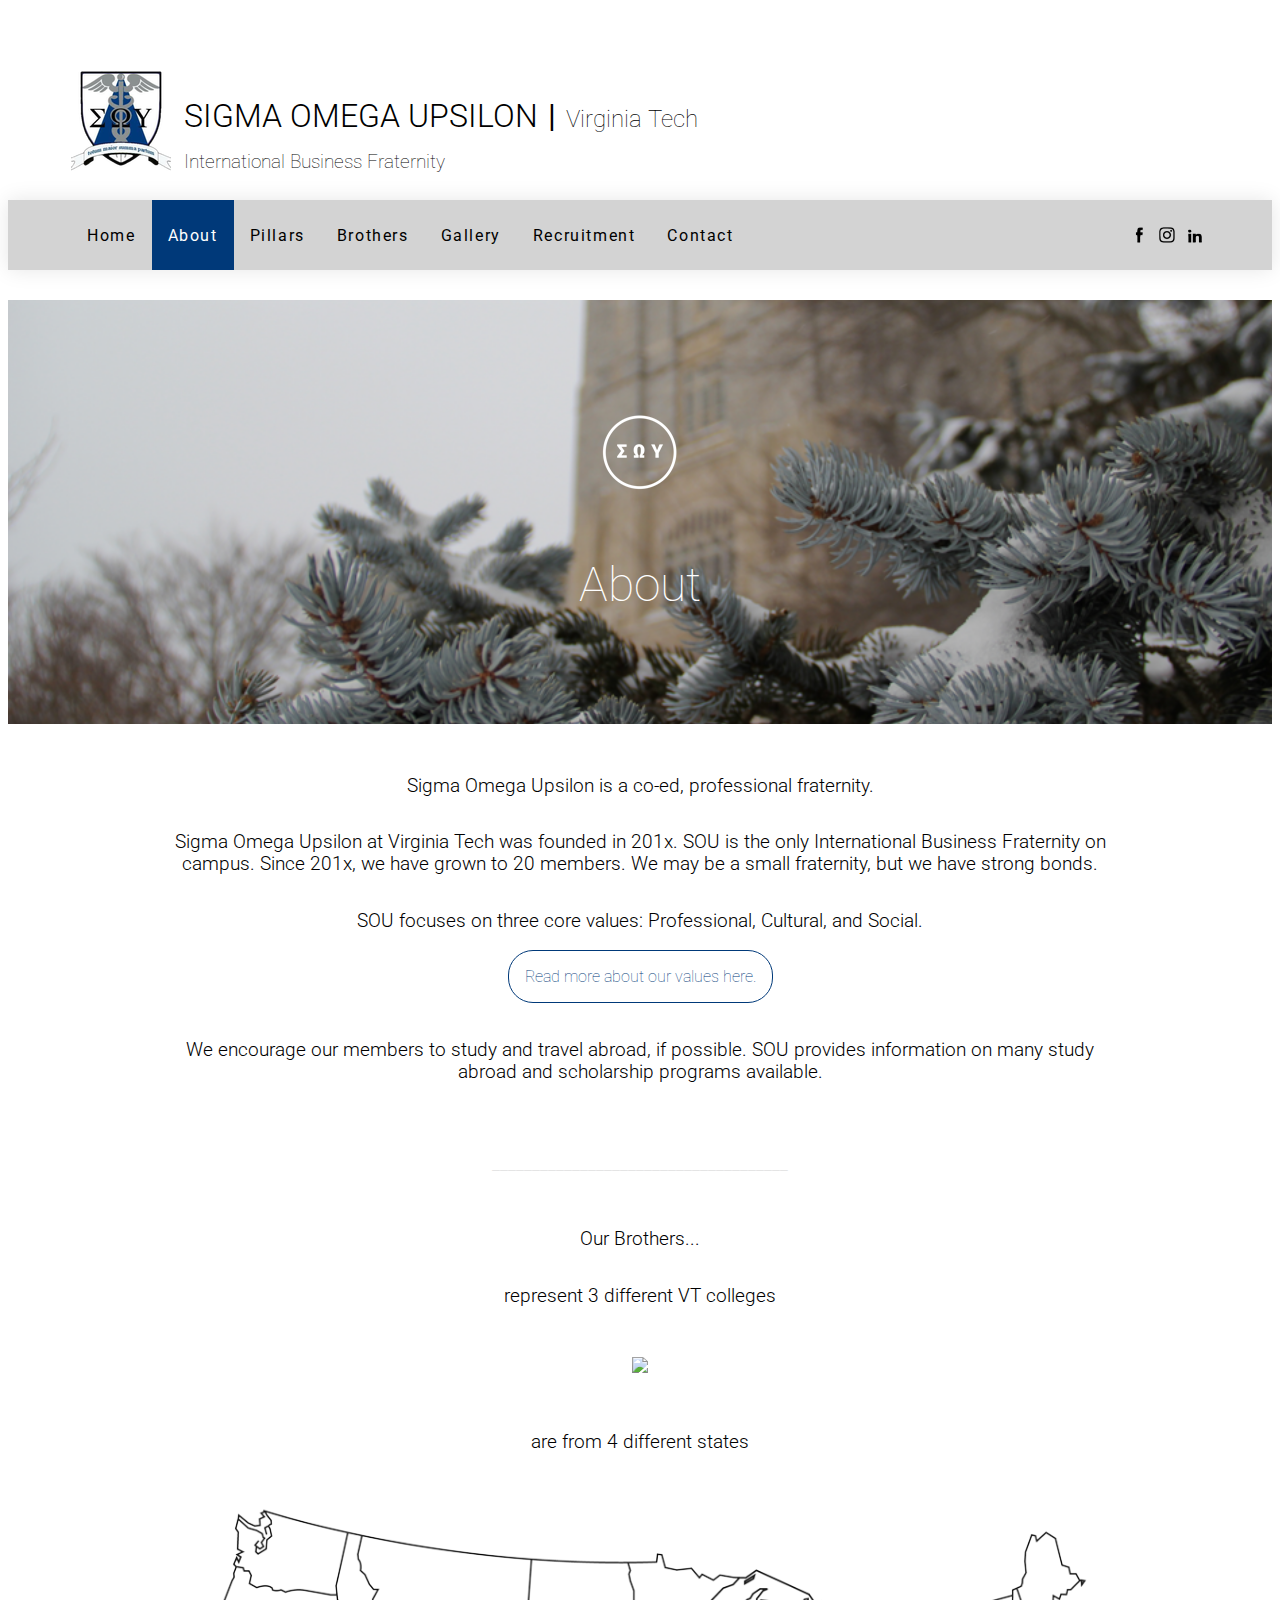
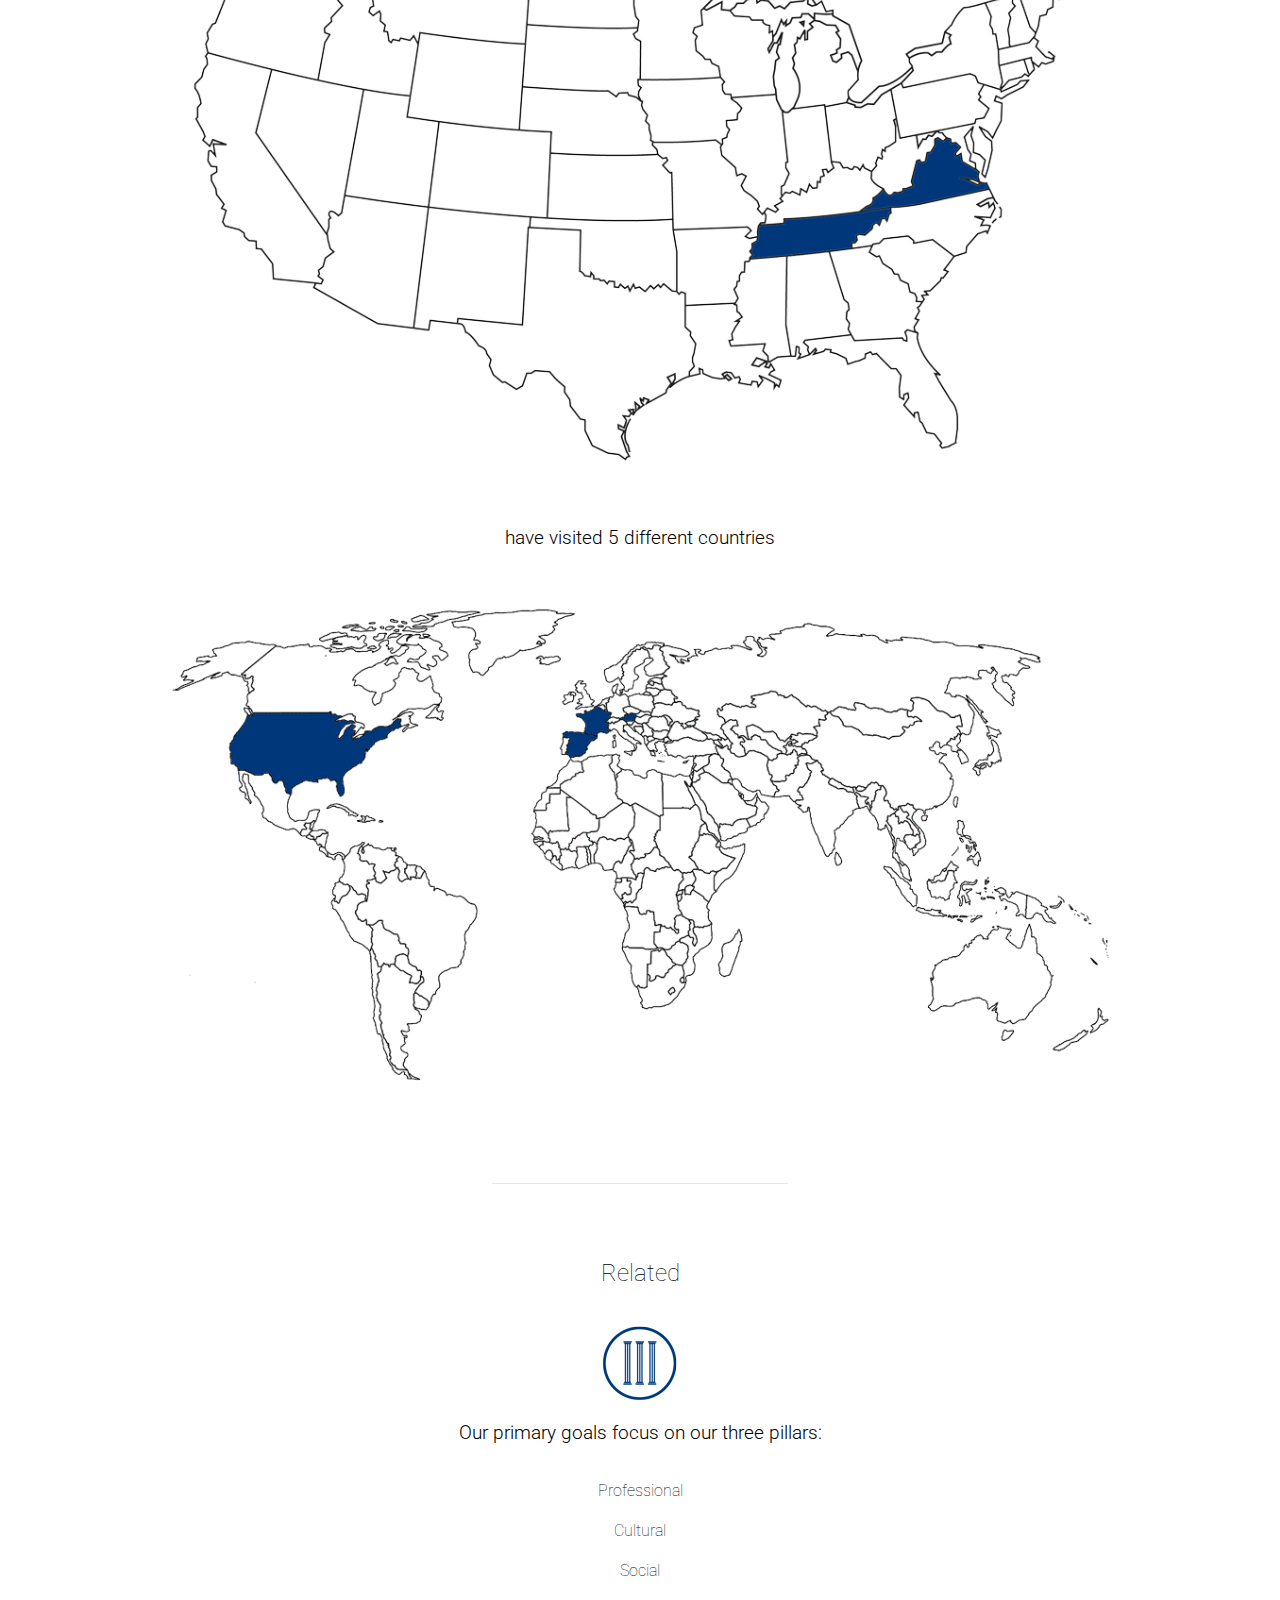
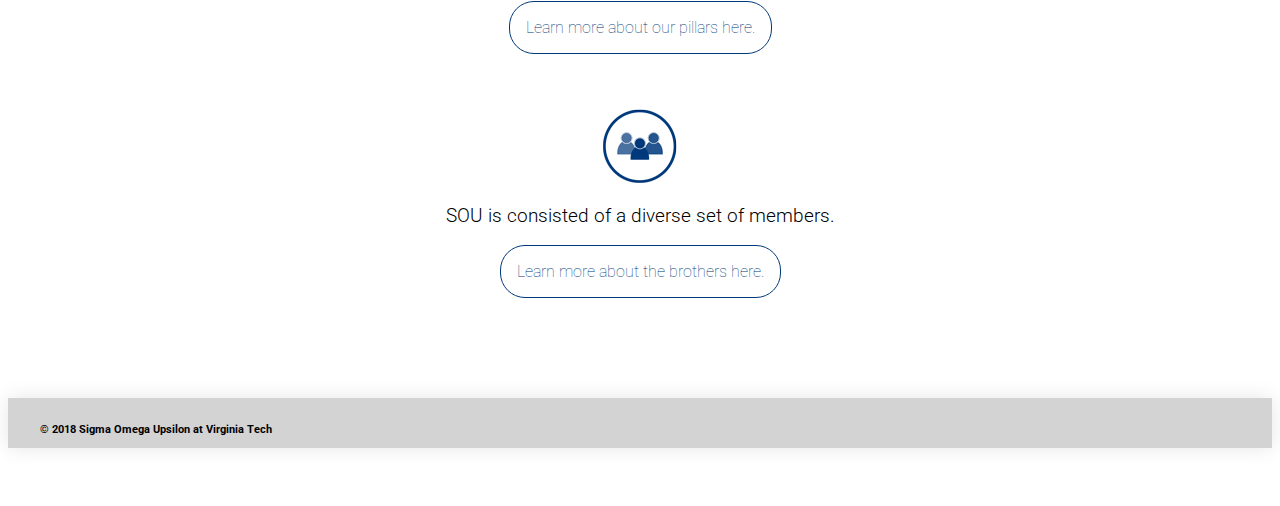
==== about.html @ acb2d8c9 "Add files via upload" ====
<!DOCTYPE html>
<html>
<head>
  <title>SOU | About</title>
  <link href="./main.css" type="text/css" rel="stylesheet">
  <link href="https://fonts.googleapis.com/css?family=Roboto:100,300,400&amp;subset=latin-ext" rel="stylesheet">
  <link rel="shortcut icon" href="./images/favicon.ico" type="image/x-icon">
  <link rel="icon" href="./images/favicon.ico" type="image/x-icon">
</head>
<body>
  <section class="header">
  	<a class="logo" href="./index.html"> 
      <img src="./images/sou_logo100.png" 
      onmouseover="this.src='./images/sou_logo100.png'"
      onmouseout="this.src='./images/sou_logo100.png'"
      alt="SOU Logo"/>
    </a>
  	<table class="header-table">
    	<tbody>
        	<tr>
            	<th><a  href="./index.html"><h1>SIGMA OMEGA UPSILON</h1></a></th>
                <th><h1 class="divider"> | </h1></th>
                <th><a href="http://vt.edu"><h2> Virginia Tech</h2></a></th>
            </tr>
            <tr>
            	<td><h3>International Business Fraternity</h3></td> 
            </tr>
        </tbody>
    </table>
  </section>
  <section class="menu">
    <div class="tabs-container">
      <h4 class="spacer"> </h4>
      <a class="tab" href="index.html">Home</a>
      <a class="tab-select" href="about.html">About</a>
      <a class="tab" href="pillars.html">Pillars</a>
      <a class="tab" href="brothers.html">Brothers</a>
      <a class="tab" href="gallery.html">Gallery</a>
      <a class="tab" href="recruitment.html">Recruitment</a>
      <a class="tab" href="contact.html">Contact</a>
      <h4 class="spacerflex"> </h4>
      <a class="menu-contact" href="https://www.facebook.com/groups/1172872529405845/">
      	<img src="./images/contact/facebook_black.png" 
      	onmouseover="this.src='./images/contact/facebook_white.png'"
      	onmouseout="this.src='./images/contact/facebook_black.png'"
      	alt="Facebook"/></a>
      <a class="menu-contact" href="https://www.instagram.com/sou.vt/">
      	<img src="./images/contact/instagram_black.png" 
      	onmouseover="this.src='./images/contact/instagram_white.png'"
      	onmouseout="this.src='./images/contact/instagram_black.png'"
      	alt="Instagram"/></a>
      <a class="menu-contact" href="https://www.linkedin.com/groups/8643741">
      	<img src="./images/contact/linkedin_black.png" 
      	onmouseover="this.src='./images/contact/linkedin_white.png'"
      	onmouseout="this.src='./images/contact/linkedin_black.png'"
      	alt="LinkedIn"/></a>
      <h4 class="spacer"> </h4>
    </div>
  </section>
  
  <section class="backgroundcontent">
    <h3> </h3>
  	<img src="./images/icon_white_about.png"/>
    <h3>About</h3>
  </section>
  
  <section class="about">
    <h3 class="text">Sigma Omega Upsilon is a co-ed, professional fraternity.</h3>
    
    <h3 class="text">Sigma Omega Upsilon at Virginia Tech was founded in 201x.  SOU is the only International Business Fraternity on campus.  Since 201x, we have grown to 20 members.  We may be a small fraternity, but we have strong bonds.</h3>
    
    <h3 class="text">SOU focuses on three core values: Professional, Cultural, and Social.</h3>
	<a class="jump" href="./pillars.html">Read more about our values here.</a>
    <h3 class="text"> </h3>
    
    <h3 class="text">We encourage our members to study and travel abroad, if possible.  SOU provides information on many study abroad and scholarship programs available.</h3>
    
    <!--Divider bar between sections.-->
    <h5 class="line"> </h5>
    <h3 class="line">_____________________________________</h3>
    <h5 class="line"> </h5>
    
    <!--Info about brothers-->
    <h3 class="text">Our Brothers...</h3>
    
    <!--Majors info-->
    <h3 class="text">represent 3 different VT colleges</h3>
    <img class="fact" src="./images/sou_colleges.png"/>
    
    <!--Divider space-->
    <h5 class="line"> </h5>
    
    <!--States info-->
    <h3 class="text">are from 4 different states</h3>
    <img class="fact" src="./images/sou_usmap.png"/>
    
    <!--Divider space-->
    <h5 class="line"> </h5>
    
    <!--Countries info-->
    <h3 class="text">have visited 5 different countries</h3>
    <img class="fact" src="./images/sou_worldmap.png"/>
    
    <!--Divider bar between sections.-->
    <h5 class="line"> </h5>
    <h3 class="line">_____________________________________</h3>
    
    <section class="related">
      <h2>Related</h2>
      <img src="./images/icon_pillars.png"/>
      <h3 class="list">Our primary goals focus on our three pillars: </h3>
      <h4>Professional</h4>
      <h4>Cultural</h4>
      <h4 class="last">Social</h4>
      <a href="./pillars.html">Learn more about our pillars here.</a>
      <h5> </h5>
      <img src="./images/icon_brothers.png"/>
      <h3 class="nonlist">SOU is consisted of a diverse set of members.</h3>
      <a href="./brothers.html">Learn more about the brothers here.</a>
      <h5> </h5>
    </section>
  </section>
  
  <section class="menu">
    <div class="footer-container">
      <h6>&copy; 2018 Sigma Omega Upsilon at Virginia Tech</h6>
      <!--Website and Images created by Heather Cole (hlcole.com)-->
    </div>
  </section>
</body>
</html>
---- main.css ----
@media screen and (max-width: 768px) {
  .tab {
    font-size: 0.8rem; }

  .tabs-container {
    flex-direction: column;
    width: 85%;
    height: 150px; }

  .backgroundcontent {
    background-image: url("./images/winter_350.png"); } }
/* --------------------
		  Header
   --------------------*/
.header {
  max-width: 100%;
  height: auto;
  display: center;
  text-align: left; }
  .header img {
    padding: 5% 0 2% 5%; }

.header-table {
  vertical-align: center;
  display: inline-block;
  border-collapse: collapse;
  padding: 0 0 2% 0; }
  .header-table th {
    text-align: left;
    height: 0rem;
    vertical-align: bottom; }
  .header-table td {
    text-align: left;
    height: 0rem;
    vertical-align: top; }
  .header-table h1, .header-table h2, .header-table h3 {
    color: black; }
  .header-table h1 {
    font-weight: 300; }
  .header-table h1, .header-table h2 {
    padding: 0 0 0 0.5rem;
    height: 0rem;
    display: inline-block; }
  .header-table h2, .header-table h3 {
    font-weight: 100; }
  .header-table h3 {
    height: 0rem;
    padding: 0 0 0 0.5rem; }
  .header-table .divider {
    font-weight: 400;
    font-size: 2rem; }

/* --------------------
		  Menu
   --------------------*/
.menu {
  display: flex;
  flex-direction: column;
  justify-content: left;
  align-items: left;
  height: 100px;
  position: relative;
  background: white;
  text-align: center; }

.tabs-container {
  display: flex;
  flex-direction: row;
  bottom: 0;
  width: 100%;
  height: 70px;
  box-shadow: 0 0 20px rgba(0, 0, 0, 0.1);
  background: LightGray;
  z-index: 10; }
  .tabs-container--top {
    position: fixed;
    top: 0; }

.spacer {
  padding: 2.5%; }

.tab {
  padding: 0 1rem;
  display: flex;
  align-items: center;
  color: #000;
  letter-spacing: 0.1rem;
  transition: all 0.5s ease;
  font-size: 1rem; }
  .tab:hover {
    color: white;
    background: #003979;
    transition: all 0.5s ease; }

.tab-select {
  padding: 0 1rem;
  display: flex;
  align-items: center;
  letter-spacing: 0.1rem;
  transition: all 0.5s ease;
  font-size: 1rem;
  color: white;
  background: #003979; }

.spacerflex {
  display: flex;
  flex: 1; }

.menu-contact {
  padding: 0 0.25rem;
  display: flex;
  justify-content: right;
  align-items: center;
  color: #000;
  letter-spacing: 0.1rem;
  transition: all 0.5s ease;
  font-size: 1rem; }
  .menu-contact:hover {
    color: white;
    background: #003979;
    transition: all 0.5s ease; }

/* --------------------
		Footer
   --------------------*/
.footer-container {
  font-family: "Roboto", "Lato", sans-serif;
  display: flex;
  flex-direction: row;
  bottom: 0;
  width: 100%;
  height: 50px;
  box-shadow: 0 0 20px rgba(0, 0, 0, 0.1);
  background: LightGray;
  z-index: 10; }
  .footer-container h6 {
    text-align: left;
    padding: 0 2rem; }
  .footer-container--top {
    position: fixed;
    top: 0; }

/* --------------------
	     General
   --------------------*/
body {
  font-family: "Roboto", "Lato", sans-serif; }

a {
  text-decoration: none; }

/* --------------------
	  Page Specific
   --------------------*/
/* --------------------
	  Home Page
   --------------------*/
.backgroundcontent-home {
  background-image: url("./images/winter.png");
  background-color: #fff;
  background-repeat: no-repeat;
  background-size: cover;
  background-attachment: fixed;
  overflow: hidden;
  color: white;
  text-align: center;
  font-size: 4rem;
  padding: 5%; }
  .backgroundcontent-home h3 {
    font-size: 1rem;
    font-weight: 100; }
  .backgroundcontent-home h1, .backgroundcontent-home h3 {
    display: block; }
  .backgroundcontent-home h1 {
    letter-spacing: 1rem;
    font-weight: 400; }

.preview {
  padding: 2rem;
  justify-content: center;
  display: center;
  font-family: "Roboto", "Lato", sans-serif;
  text-align: center;
  display: block; }
  .preview .nonlist {
    font-weight: 300;
    padding-bottom: 1rem; }
  .preview .list {
    font-weight: 300; }
  .preview h4 {
    font-weight: 100; }
  .preview a {
    padding: 1rem;
    font-weight: 100;
    color: #003979;
    border: 1px solid #003979;
    border-radius: 25px;
    transition: all 0.5s ease; }
    .preview a:hover {
      color: white;
      background: #003979;
      transition: all 0.5s ease; }
  .preview img {
    padding-top: 1rem;
    display: block;
    margin: 0 auto; }
  .preview h5 {
    font-size: 2rem; }
  .preview .last {
    padding-bottom: 1rem; }
  .preview .list {
    font-weight: 300; }

/* --------------------
	  Other Pages
   --------------------*/
.backgroundcontent {
  background-image: url("./images/winter.png");
  background-color: #fff;
  background-repeat: no-repeat;
  background-size: cover;
  background-attachment: fixed;
  overflow: hidden;
  color: white;
  text-align: center;
  font-size: 4rem;
  padding: 5%; }
  .backgroundcontent h3 {
    font-size: 3rem;
    font-weight: 100;
    display: block; }

.about, .pillars, .brothers, .gallery, .recruitment, .contact {
  padding: 2rem;
  justify-content: center;
  display: center;
  font-family: "Roboto", "Lato", sans-serif;
  text-align: center;
  display: block; }
  .about .text, .pillars .text, .brothers .text, .gallery .text, .recruitment .text, .contact .text {
    font-weight: 300;
    padding-bottom: 1rem; }
  .about h4, .pillars h4, .brothers h4, .gallery h4, .recruitment h4, .contact h4 {
    font-weight: 100; }
  .about img, .pillars img, .brothers img, .gallery img, .recruitment img, .contact img {
    padding-top: 1rem;
    display: inline-block;
    align-items: center;
    margin: 0 auto;
    max-width: 100%;
    height: auto;
    width: auto\9; }
  .about h5, .pillars h5, .brothers h5, .gallery h5, .recruitment h5, .contact h5 {
    font-size: 2rem; }

.related {
  padding: 2rem;
  justify-content: center;
  display: center;
  font-family: "Roboto", "Lato", sans-serif;
  text-align: center;
  display: block; }
  .related .nonlist, .related h3 {
    font-weight: 300;
    padding-bottom: 1rem; }
  .related .list {
    font-weight: 300; }
  .related h4, .related h2 {
    font-weight: 100; }
  .related a {
    padding: 1rem;
    font-weight: 100;
    color: #003979;
    border: 1px solid #003979;
    border-radius: 25px;
    transition: all 0.5s ease; }
    .related a:hover {
      color: white;
      background: #003979;
      transition: all 0.5s ease; }
  .related img {
    padding-top: 1rem;
    display: block;
    margin: 0 auto; }
  .related h5 {
    font-size: 2rem; }
  .related .last {
    padding-bottom: 1rem; }
  .related .list {
    font-weight: 300; }

.line {
  color: LightGray;
  font-weight: 100; }
  .line h5 {
    font-size: 2rem; }

.recruitment .headline {
  font-weight: 400; }
.recruitment .date {
  font-weight: 100; }
.recruitment .event {
  font-weight: 300; }
.recruitment .location {
  font-weight: 100; }
.recruitment .disclaimer {
  font-weight: 100; }

.page-contact {
  padding: 1rem;
  justify-content: center;
  display: center;
  text-align: center;
  transition: all 0.5s ease;
  display: inline-block; }
  .page-contact:hover {
    border-radius: 25px;
    background: #003979;
    transition: all 0.5s ease; }

.contact .info {
  font-weight: 100; }
  .contact .info a {
    font-weight: 300;
    color: #003979; }
    .contact .info a:hover {
      color: LightGray; }

.about, .pillars {
  padding-right: 10rem;
  padding-left: 10rem; }

img {
  max-width: 100%;
  height: auto;
  width: auto\9; }

.jump {
  padding: 1rem;
  font-weight: 100;
  color: #003979;
  border: 1px solid #003979;
  border-radius: 25px;
  transition: all 0.5s ease; }
  .jump:hover {
    color: white;
    background: #003979;
    transition: all 0.5s ease; }

/*# sourceMappingURL=main.css.map */
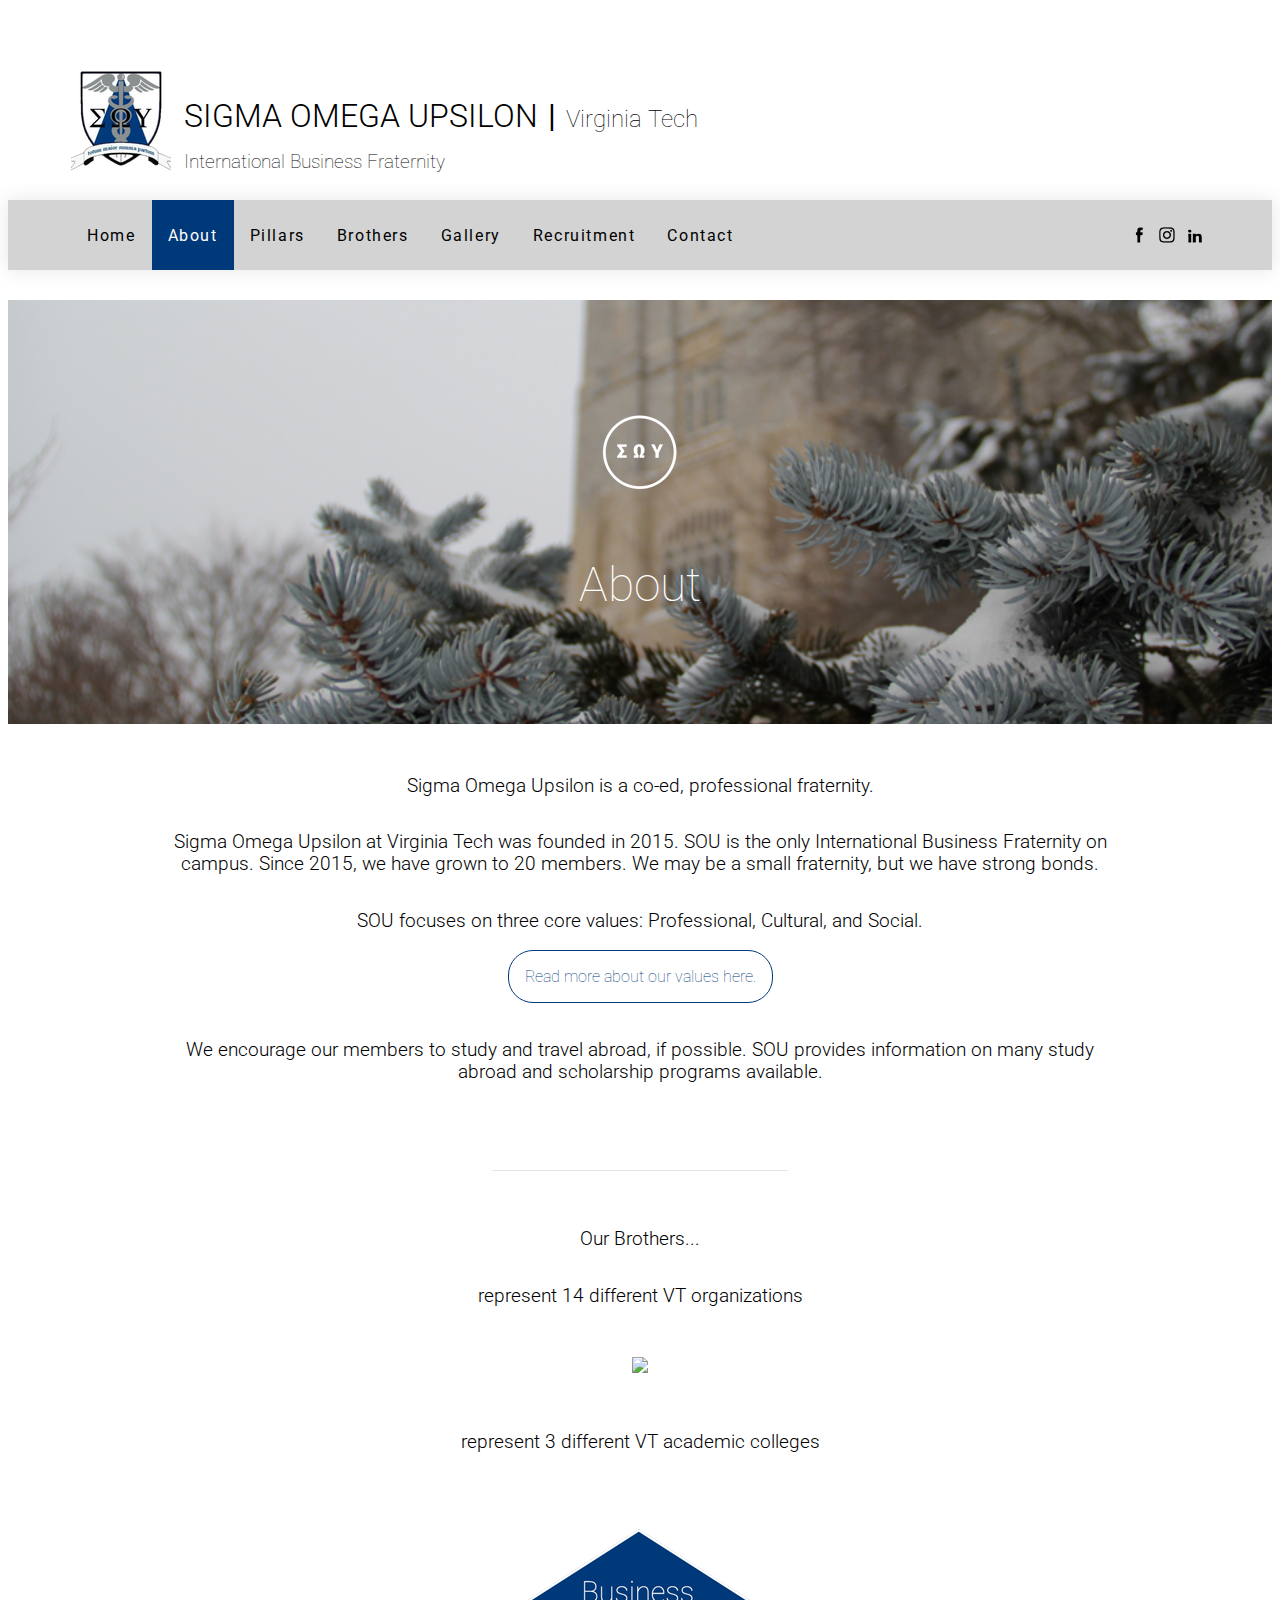
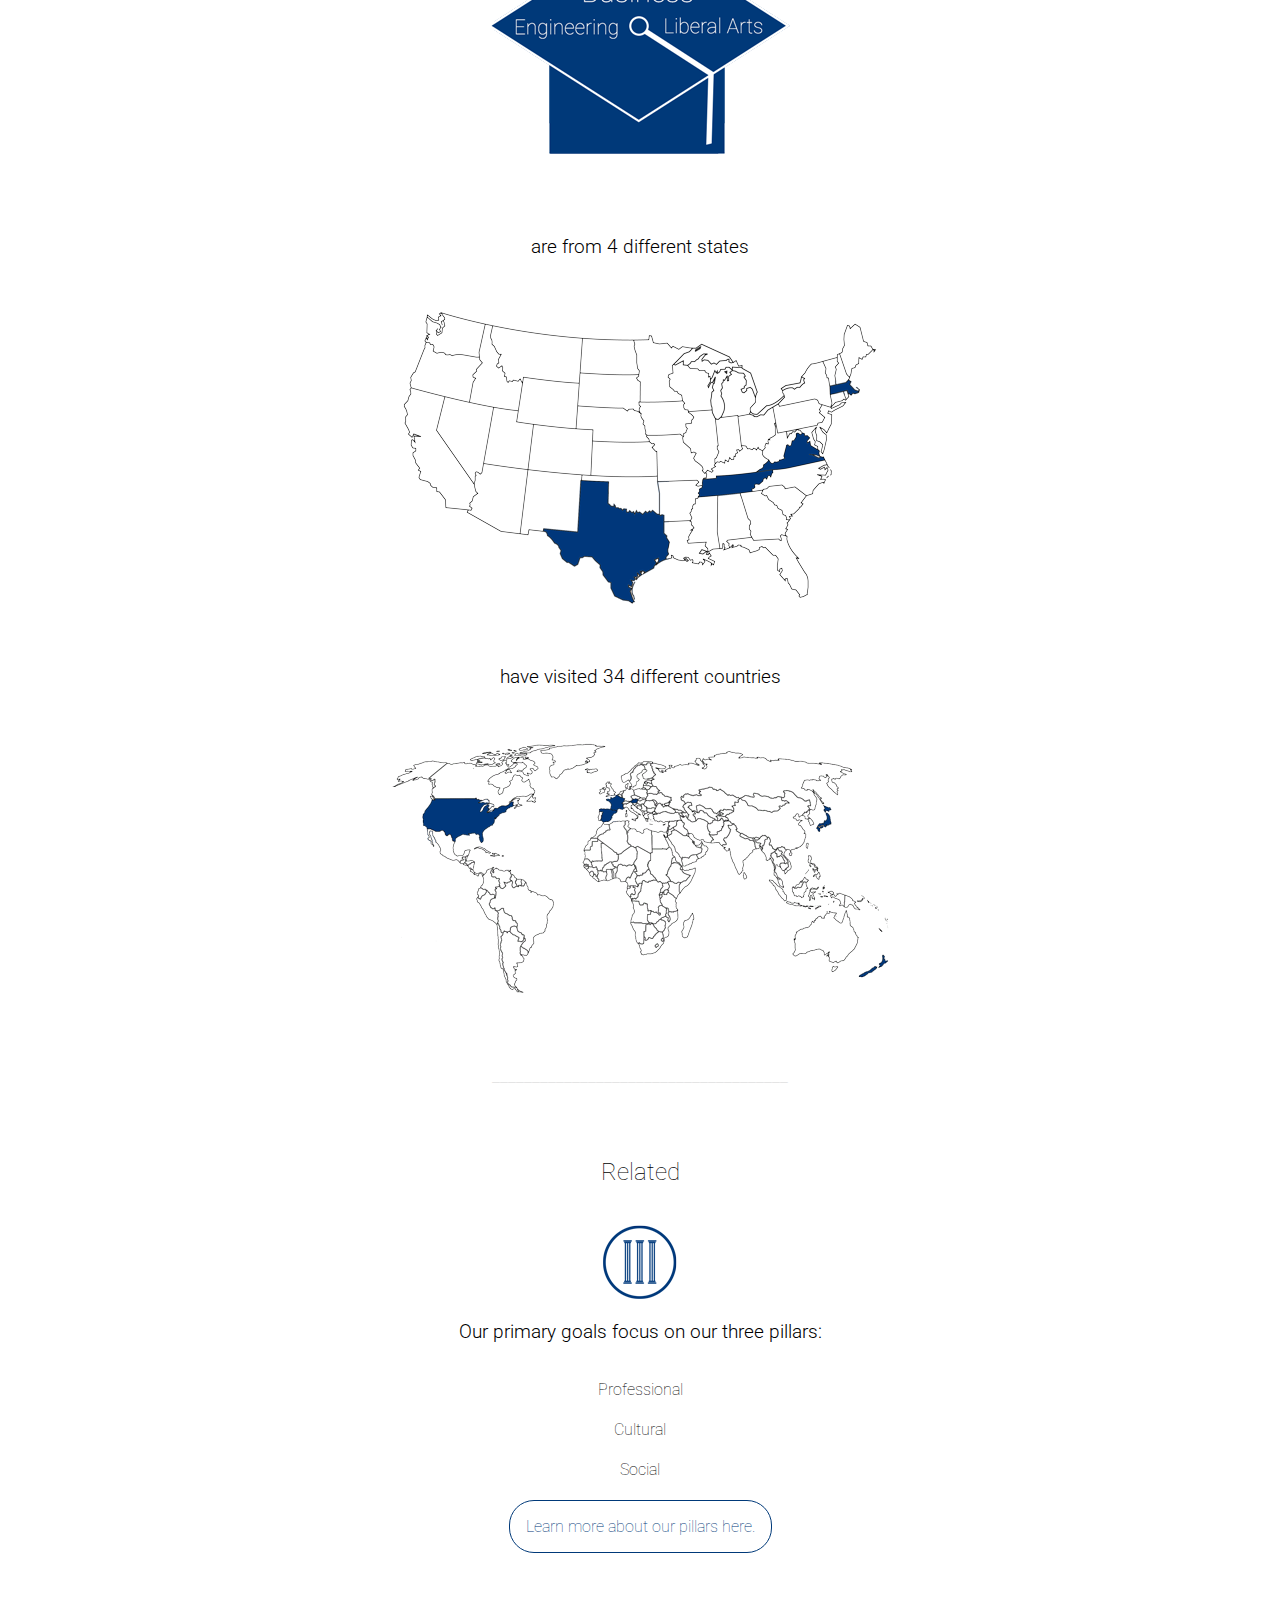
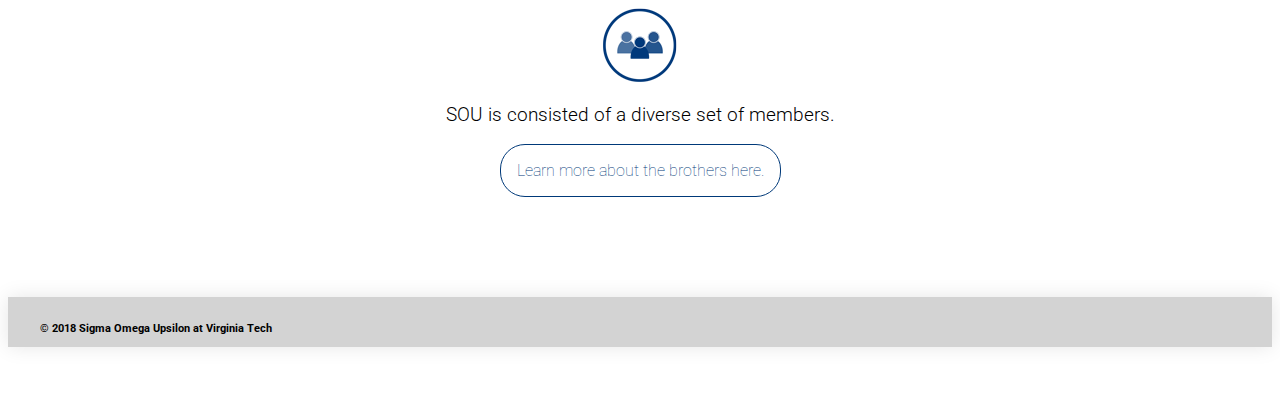
==== commit 94b978a9: "Add files via upload" ====
--- a/about.html
+++ b/about.html
@@ -67,7 +67,7 @@
   <section class="about">
     <h3 class="text">Sigma Omega Upsilon is a co-ed, professional fraternity.</h3>
     
-    <h3 class="text">Sigma Omega Upsilon at Virginia Tech was founded in 201x.  SOU is the only International Business Fraternity on campus.  Since 201x, we have grown to 20 members.  We may be a small fraternity, but we have strong bonds.</h3>
+    <h3 class="text">Sigma Omega Upsilon at Virginia Tech was founded in 2015.  SOU is the only International Business Fraternity on campus.  Since 2015, we have grown to 20 members.  We may be a small fraternity, but we have strong bonds.</h3>
     
     <h3 class="text">SOU focuses on three core values: Professional, Cultural, and Social.</h3>
 	<a class="jump" href="./pillars.html">Read more about our values here.</a>
@@ -83,8 +83,15 @@
     <!--Info about brothers-->
     <h3 class="text">Our Brothers...</h3>
     
+    <!--Organization info-->
+    <h3 class="text">represent 14 different VT organizations</h3>
+    <img class="fact" src="./images/sou_orgs.png"/>
+    
+    <!--Divider space-->
+    <h5 class="line"> </h5>
+    
     <!--Majors info-->
-    <h3 class="text">represent 3 different VT colleges</h3>
+    <h3 class="text">represent 3 different VT academic colleges</h3>
     <img class="fact" src="./images/sou_colleges.png"/>
     
     <!--Divider space-->
@@ -98,7 +105,7 @@
     <h5 class="line"> </h5>
     
     <!--Countries info-->
-    <h3 class="text">have visited 5 different countries</h3>
+    <h3 class="text">have visited 34 different countries</h3>
     <img class="fact" src="./images/sou_worldmap.png"/>
     
     <!--Divider bar between sections.-->
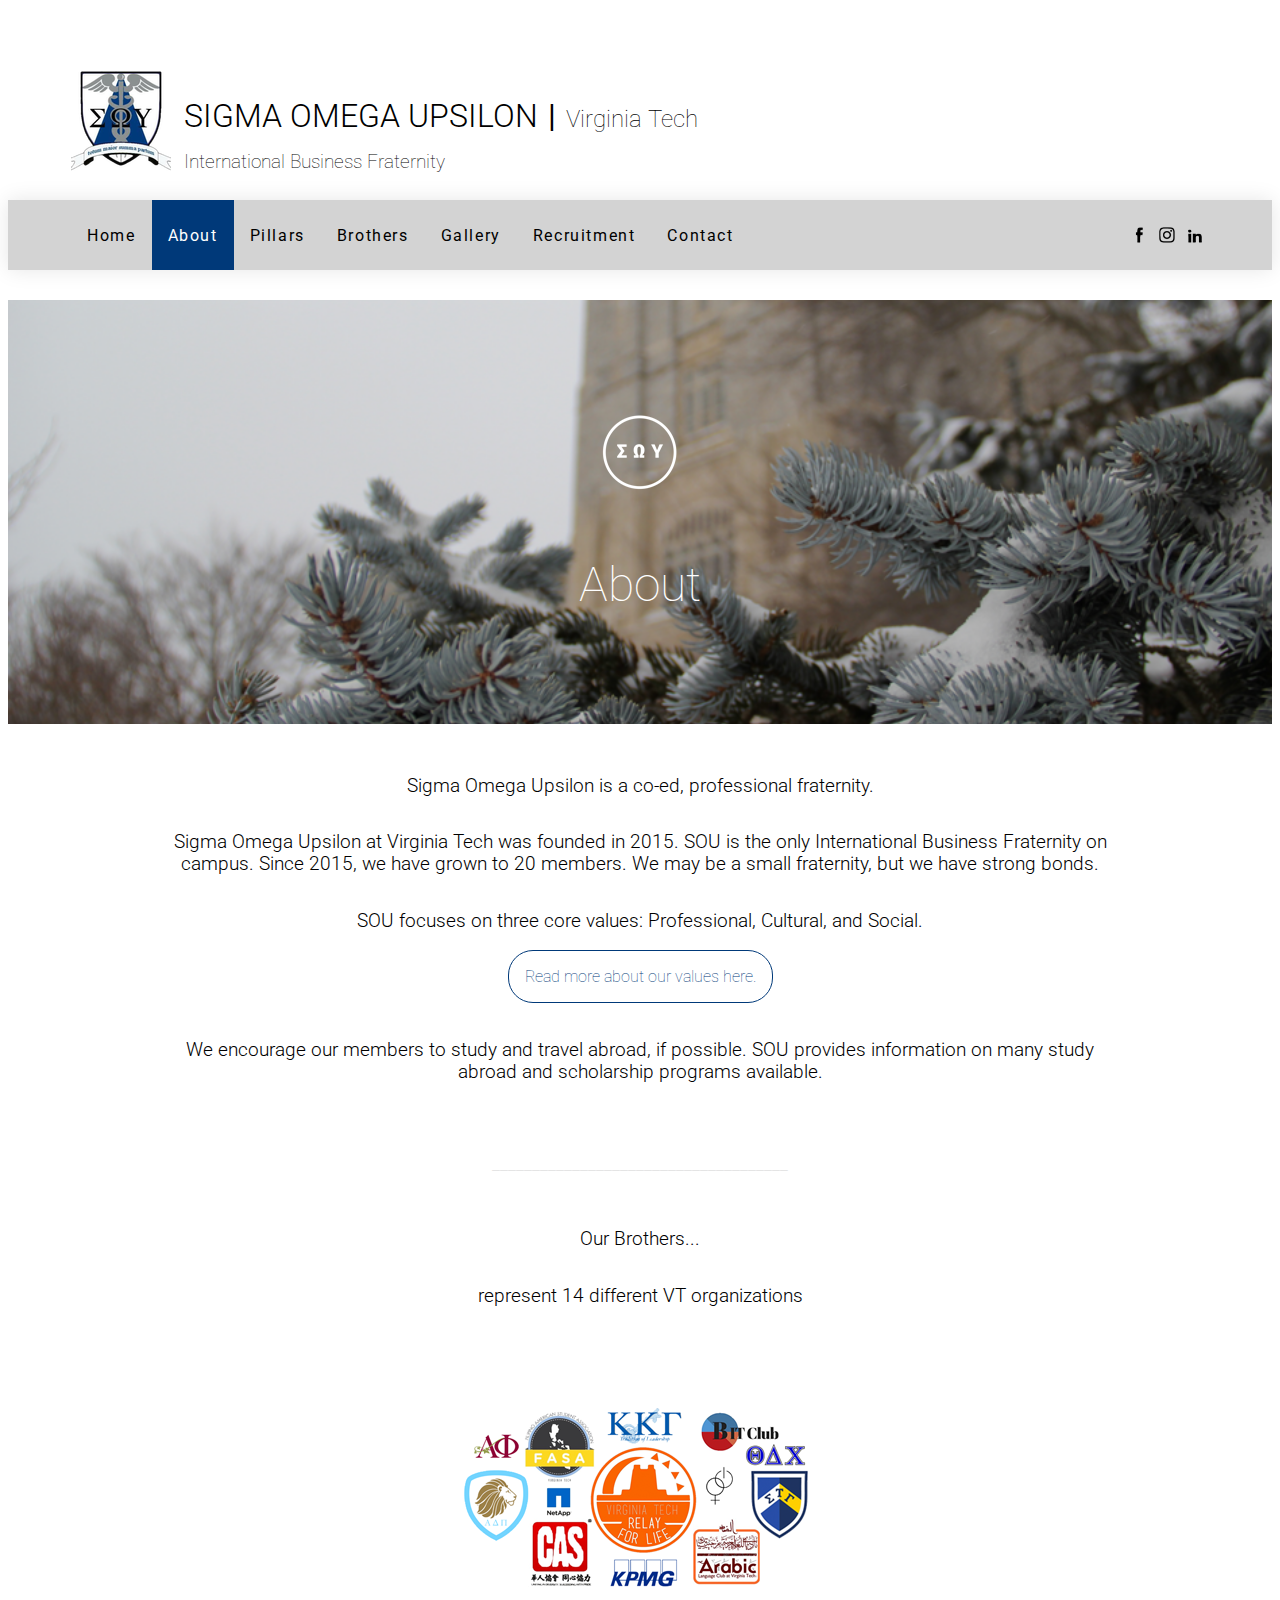
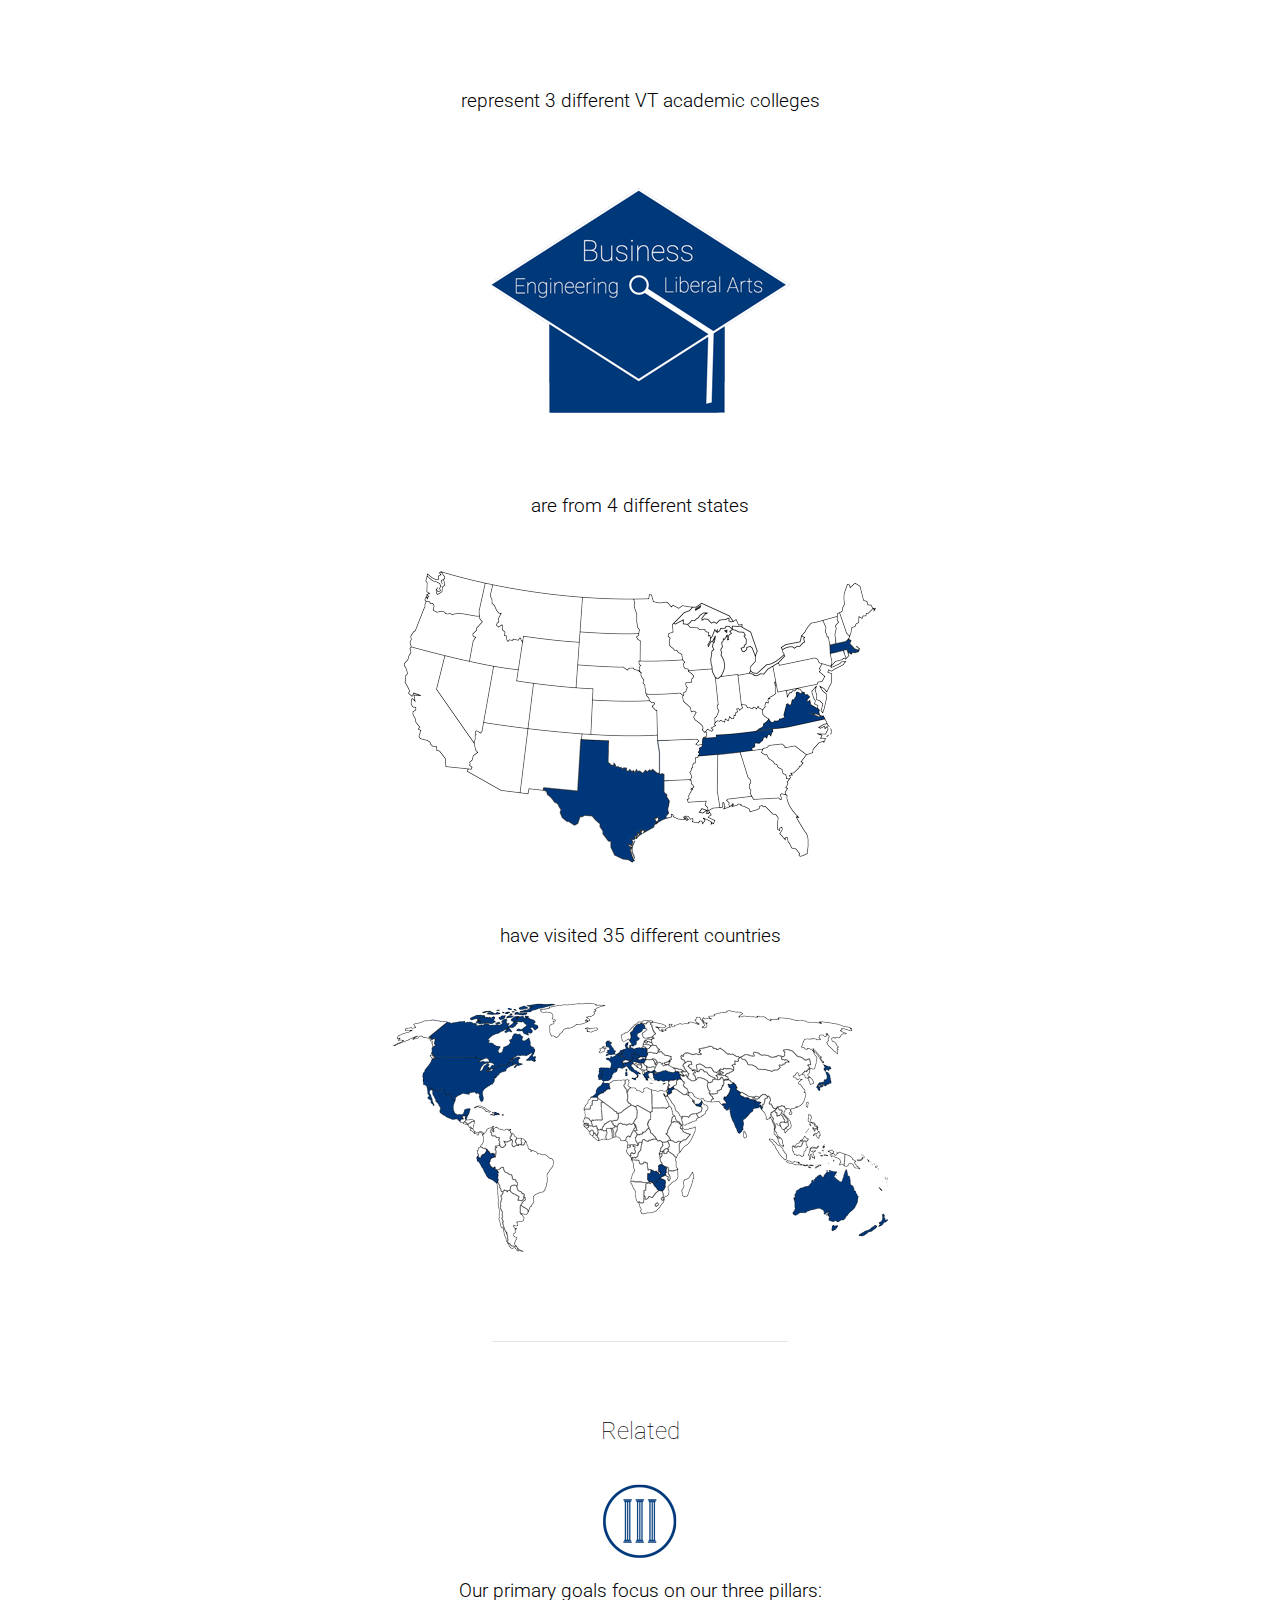
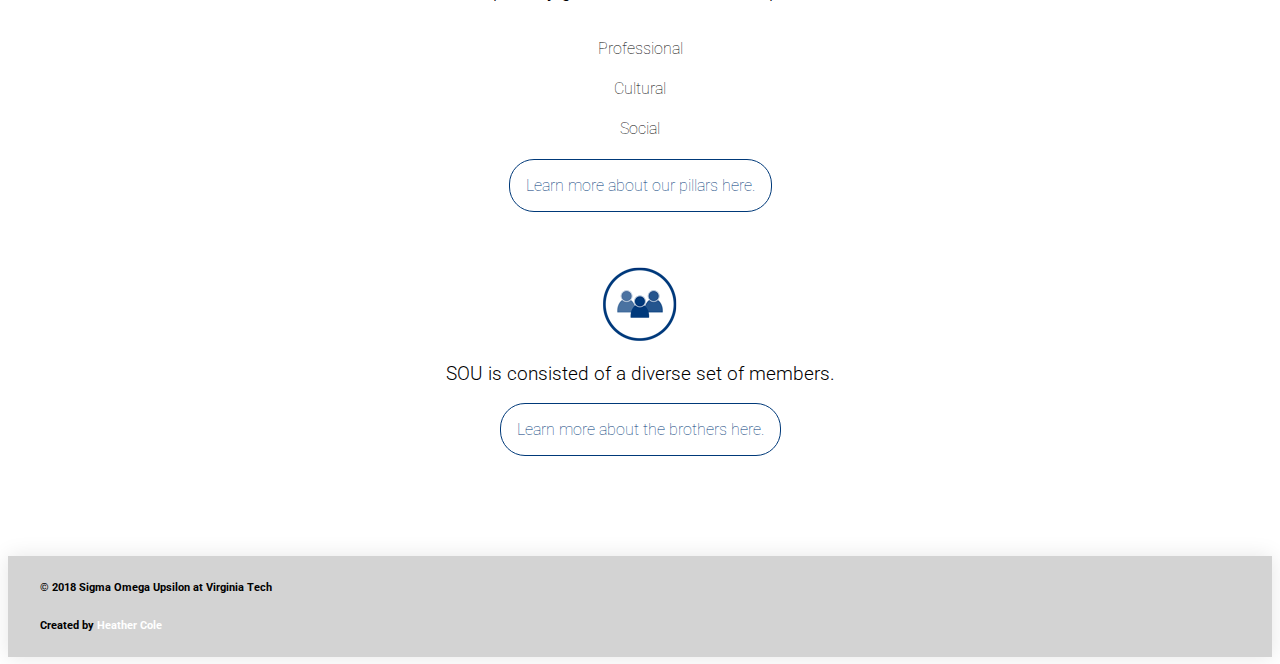
==== commit f739d5b0: "Add files via upload" ====
--- a/about.html
+++ b/about.html
@@ -105,7 +105,7 @@
     <h5 class="line"> </h5>
     
     <!--Countries info-->
-    <h3 class="text">have visited 34 different countries</h3>
+    <h3 class="text">have visited 35 different countries</h3>
     <img class="fact" src="./images/sou_worldmap.png"/>
     
     <!--Divider bar between sections.-->
@@ -132,6 +132,7 @@
     <div class="footer-container">
       <h6>&copy; 2018 Sigma Omega Upsilon at Virginia Tech</h6>
       <!--Website and Images created by Heather Cole (hlcole.com)-->
+      <h6>Created by <a href="http://hlcole.com">Heather Cole</a></h6>
     </div>
   </section>
 </body>
--- a/main.css
+++ b/main.css
@@ -125,17 +125,21 @@
    --------------------*/
 .footer-container {
   font-family: "Roboto", "Lato", sans-serif;
-  display: flex;
+  display: block;
   flex-direction: row;
   bottom: 0;
   width: 100%;
-  height: 50px;
   box-shadow: 0 0 20px rgba(0, 0, 0, 0.1);
   background: LightGray;
   z-index: 10; }
   .footer-container h6 {
     text-align: left;
-    padding: 0 2rem; }
+    padding: 0 2rem;
+    display: block; }
+  .footer-container a {
+    color: white; }
+    .footer-container a:hover {
+      color: black; }
   .footer-container--top {
     position: fixed;
     top: 0; }
@@ -303,8 +307,19 @@
   font-weight: 300; }
 .recruitment .location {
   font-weight: 100; }
-.recruitment .disclaimer {
-  font-weight: 100; }
+.recruitment .rsvp {
+  padding: 0.5rem;
+  font-weight: 100;
+  color: #003979;
+  border: 1px solid #003979;
+  border-radius: 25px;
+  transition: all 0.5s ease; }
+  .recruitment .rsvp:hover {
+    color: white;
+    background: #003979;
+    transition: all 0.5s ease; }
+.recruitment table {
+  width: 100%; }
 
 .page-contact {
   padding: 1rem;
@@ -347,4 +362,9 @@
     background: #003979;
     transition: all 0.5s ease; }
 
+.pillars th {
+  width: 300px; }
+.pillars td {
+  padding: 1rem; }
+
 /*# sourceMappingURL=main.css.map */
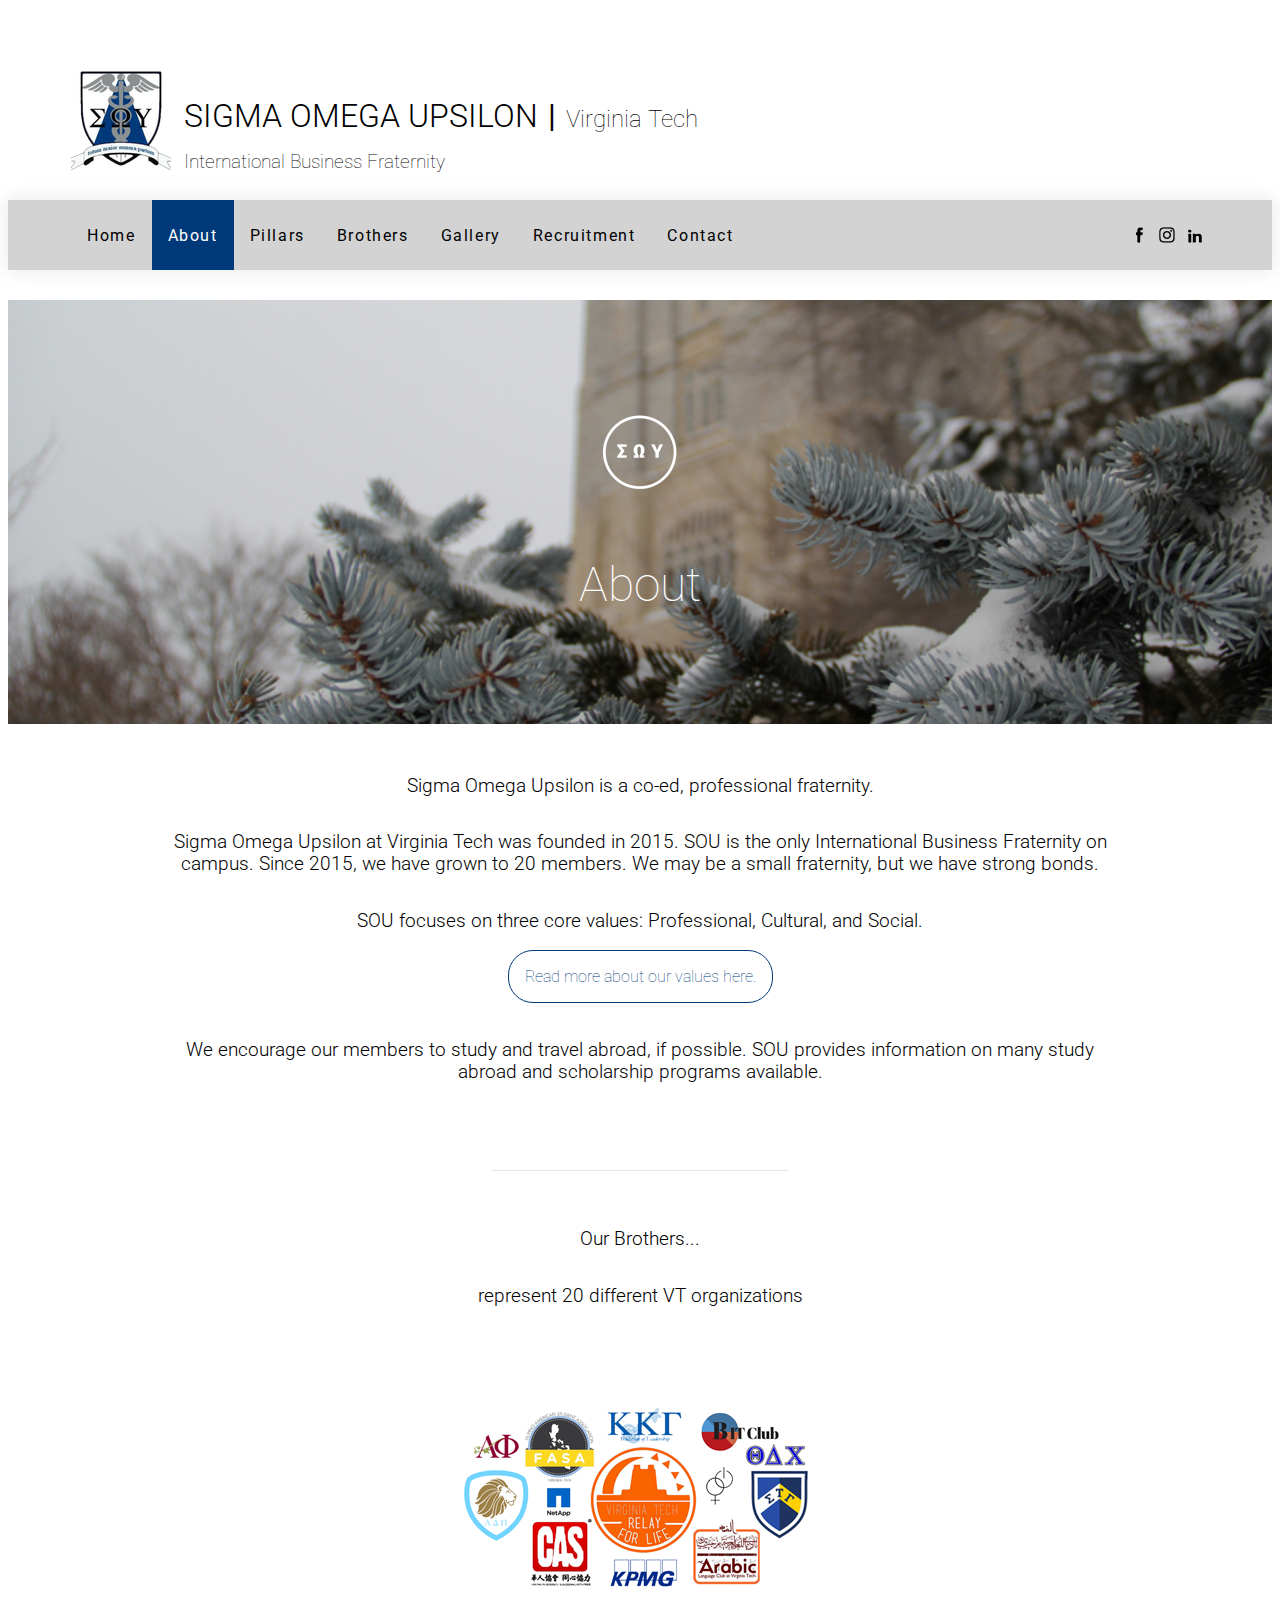
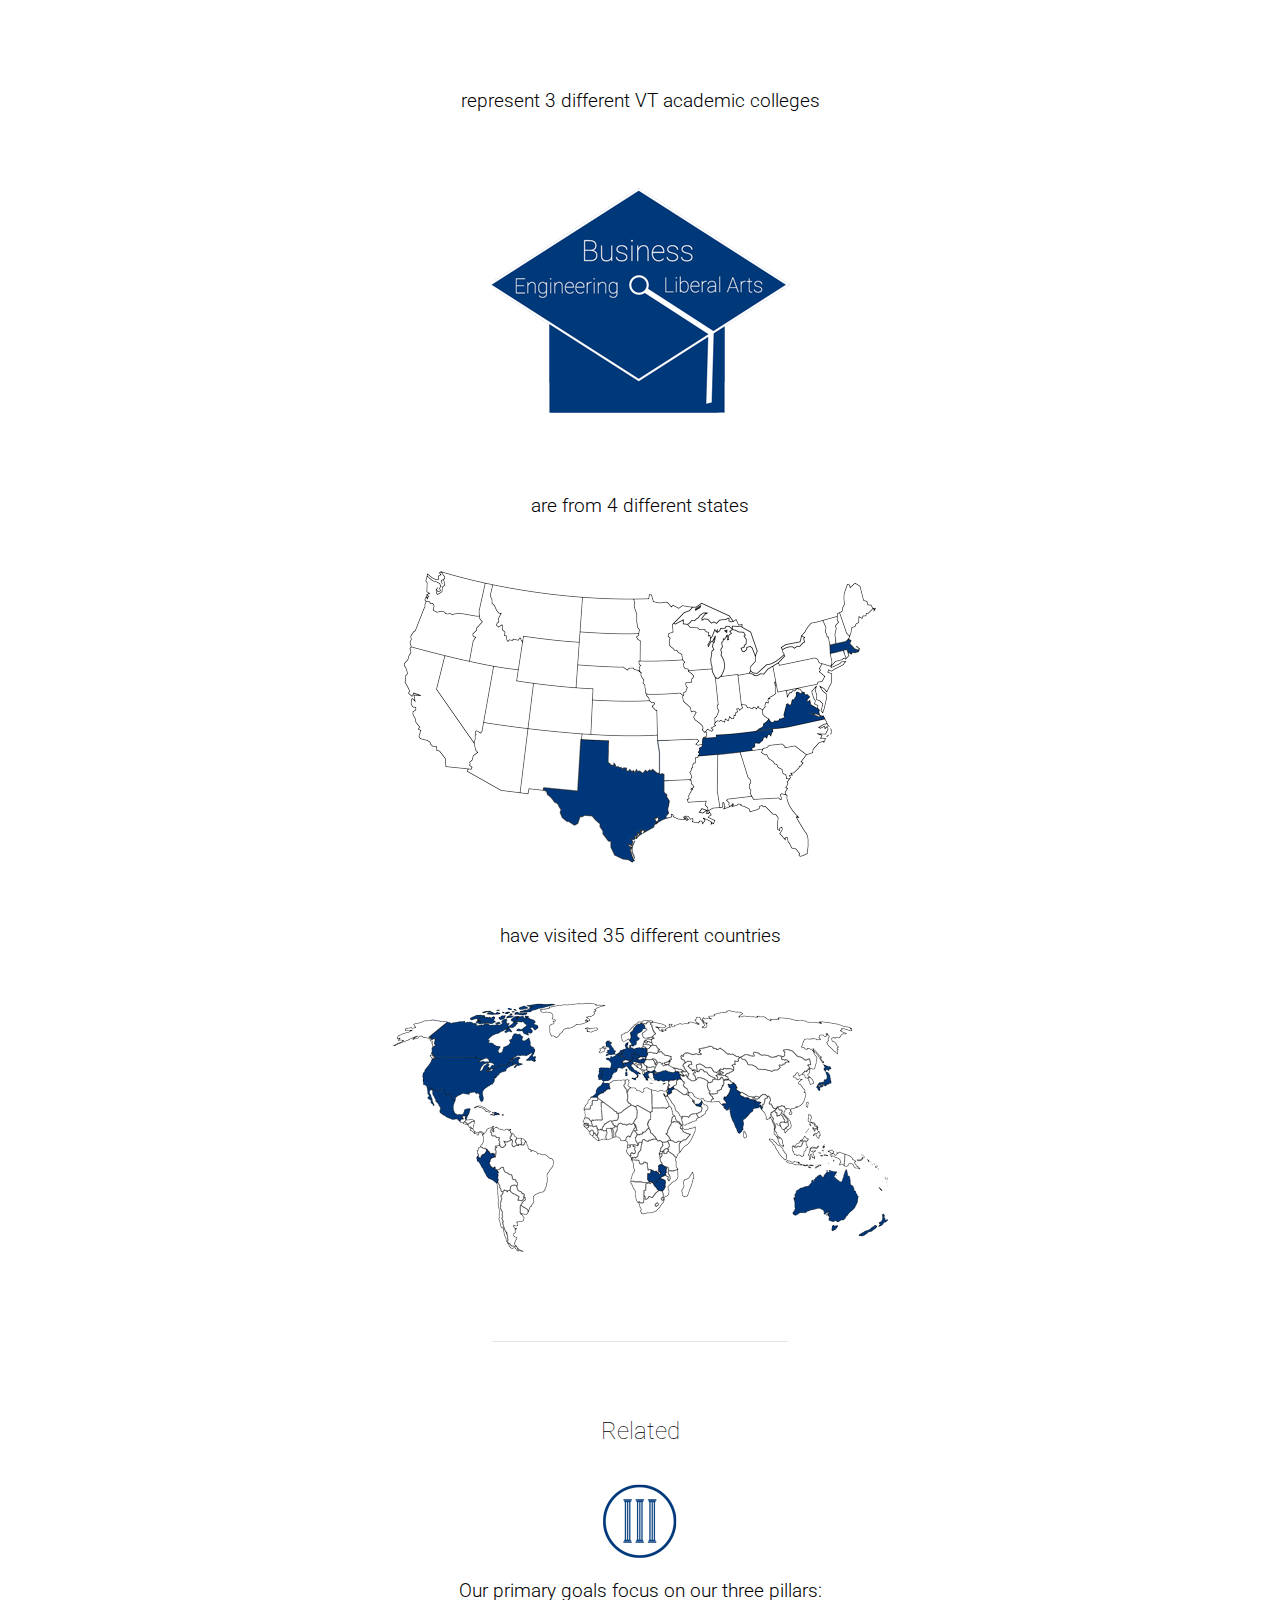
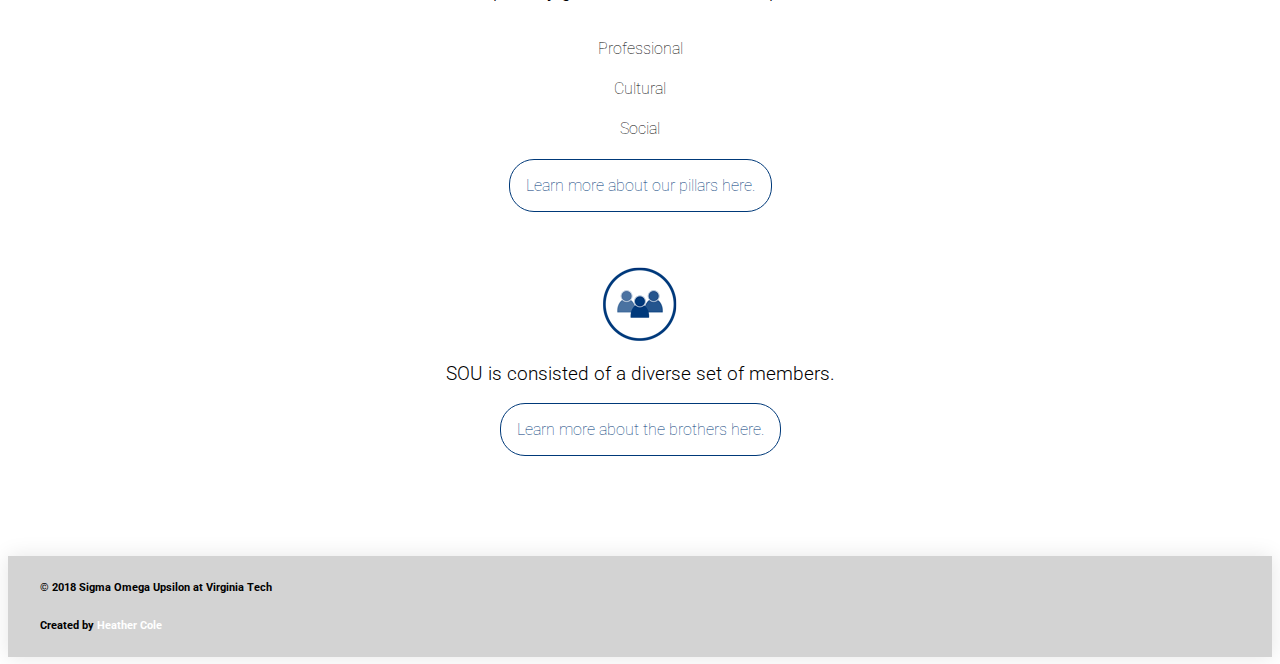
==== commit d7603ab6: "Update about.html" ====
--- a/about.html
+++ b/about.html
@@ -9,8 +9,8 @@
 </head>
 <body>
   <section class="header">
-  	<a class="logo" href="./index.html"> 
-      <img src="./images/sou_logo100.png" 
+  	<a class="logo" href="./index.html">
+      <img src="./images/sou_logo100.png"
       onmouseover="this.src='./images/sou_logo100.png'"
       onmouseout="this.src='./images/sou_logo100.png'"
       alt="SOU Logo"/>
@@ -23,7 +23,7 @@
                 <th><a href="http://vt.edu"><h2> Virginia Tech</h2></a></th>
             </tr>
             <tr>
-            	<td><h3>International Business Fraternity</h3></td> 
+            	<td><h3>International Business Fraternity</h3></td>
             </tr>
         </tbody>
     </table>
@@ -40,78 +40,78 @@
       <a class="tab" href="contact.html">Contact</a>
       <h4 class="spacerflex"> </h4>
       <a class="menu-contact" href="https://www.facebook.com/groups/1172872529405845/">
-      	<img src="./images/contact/facebook_black.png" 
+      	<img src="./images/contact/facebook_black.png"
       	onmouseover="this.src='./images/contact/facebook_white.png'"
       	onmouseout="this.src='./images/contact/facebook_black.png'"
       	alt="Facebook"/></a>
-      <a class="menu-contact" href="https://www.instagram.com/sou.vt/">
-      	<img src="./images/contact/instagram_black.png" 
+      <a class="menu-contact" href="https://www.instagram.com/vt.sou/">
+      	<img src="./images/contact/instagram_black.png"
       	onmouseover="this.src='./images/contact/instagram_white.png'"
       	onmouseout="this.src='./images/contact/instagram_black.png'"
       	alt="Instagram"/></a>
       <a class="menu-contact" href="https://www.linkedin.com/groups/8643741">
-      	<img src="./images/contact/linkedin_black.png" 
+      	<img src="./images/contact/linkedin_black.png"
       	onmouseover="this.src='./images/contact/linkedin_white.png'"
       	onmouseout="this.src='./images/contact/linkedin_black.png'"
       	alt="LinkedIn"/></a>
       <h4 class="spacer"> </h4>
     </div>
   </section>
-  
+
   <section class="backgroundcontent">
     <h3> </h3>
   	<img src="./images/icon_white_about.png"/>
     <h3>About</h3>
   </section>
-  
+
   <section class="about">
     <h3 class="text">Sigma Omega Upsilon is a co-ed, professional fraternity.</h3>
-    
+
     <h3 class="text">Sigma Omega Upsilon at Virginia Tech was founded in 2015.  SOU is the only International Business Fraternity on campus.  Since 2015, we have grown to 20 members.  We may be a small fraternity, but we have strong bonds.</h3>
-    
+
     <h3 class="text">SOU focuses on three core values: Professional, Cultural, and Social.</h3>
 	<a class="jump" href="./pillars.html">Read more about our values here.</a>
     <h3 class="text"> </h3>
-    
+
     <h3 class="text">We encourage our members to study and travel abroad, if possible.  SOU provides information on many study abroad and scholarship programs available.</h3>
-    
+
     <!--Divider bar between sections.-->
     <h5 class="line"> </h5>
     <h3 class="line">_____________________________________</h3>
     <h5 class="line"> </h5>
-    
+
     <!--Info about brothers-->
     <h3 class="text">Our Brothers...</h3>
-    
+
     <!--Organization info-->
-    <h3 class="text">represent 14 different VT organizations</h3>
+    <h3 class="text">represent 20 different VT organizations</h3>
     <img class="fact" src="./images/sou_orgs.png"/>
-    
+
     <!--Divider space-->
     <h5 class="line"> </h5>
-    
+
     <!--Majors info-->
     <h3 class="text">represent 3 different VT academic colleges</h3>
     <img class="fact" src="./images/sou_colleges.png"/>
-    
+
     <!--Divider space-->
     <h5 class="line"> </h5>
-    
+
     <!--States info-->
     <h3 class="text">are from 4 different states</h3>
     <img class="fact" src="./images/sou_usmap.png"/>
-    
+
     <!--Divider space-->
     <h5 class="line"> </h5>
-    
+
     <!--Countries info-->
     <h3 class="text">have visited 35 different countries</h3>
     <img class="fact" src="./images/sou_worldmap.png"/>
-    
+
     <!--Divider bar between sections.-->
     <h5 class="line"> </h5>
     <h3 class="line">_____________________________________</h3>
-    
+
     <section class="related">
       <h2>Related</h2>
       <img src="./images/icon_pillars.png"/>
@@ -127,7 +127,7 @@
       <h5> </h5>
     </section>
   </section>
-  
+
   <section class="menu">
     <div class="footer-container">
       <h6>&copy; 2018 Sigma Omega Upsilon at Virginia Tech</h6>
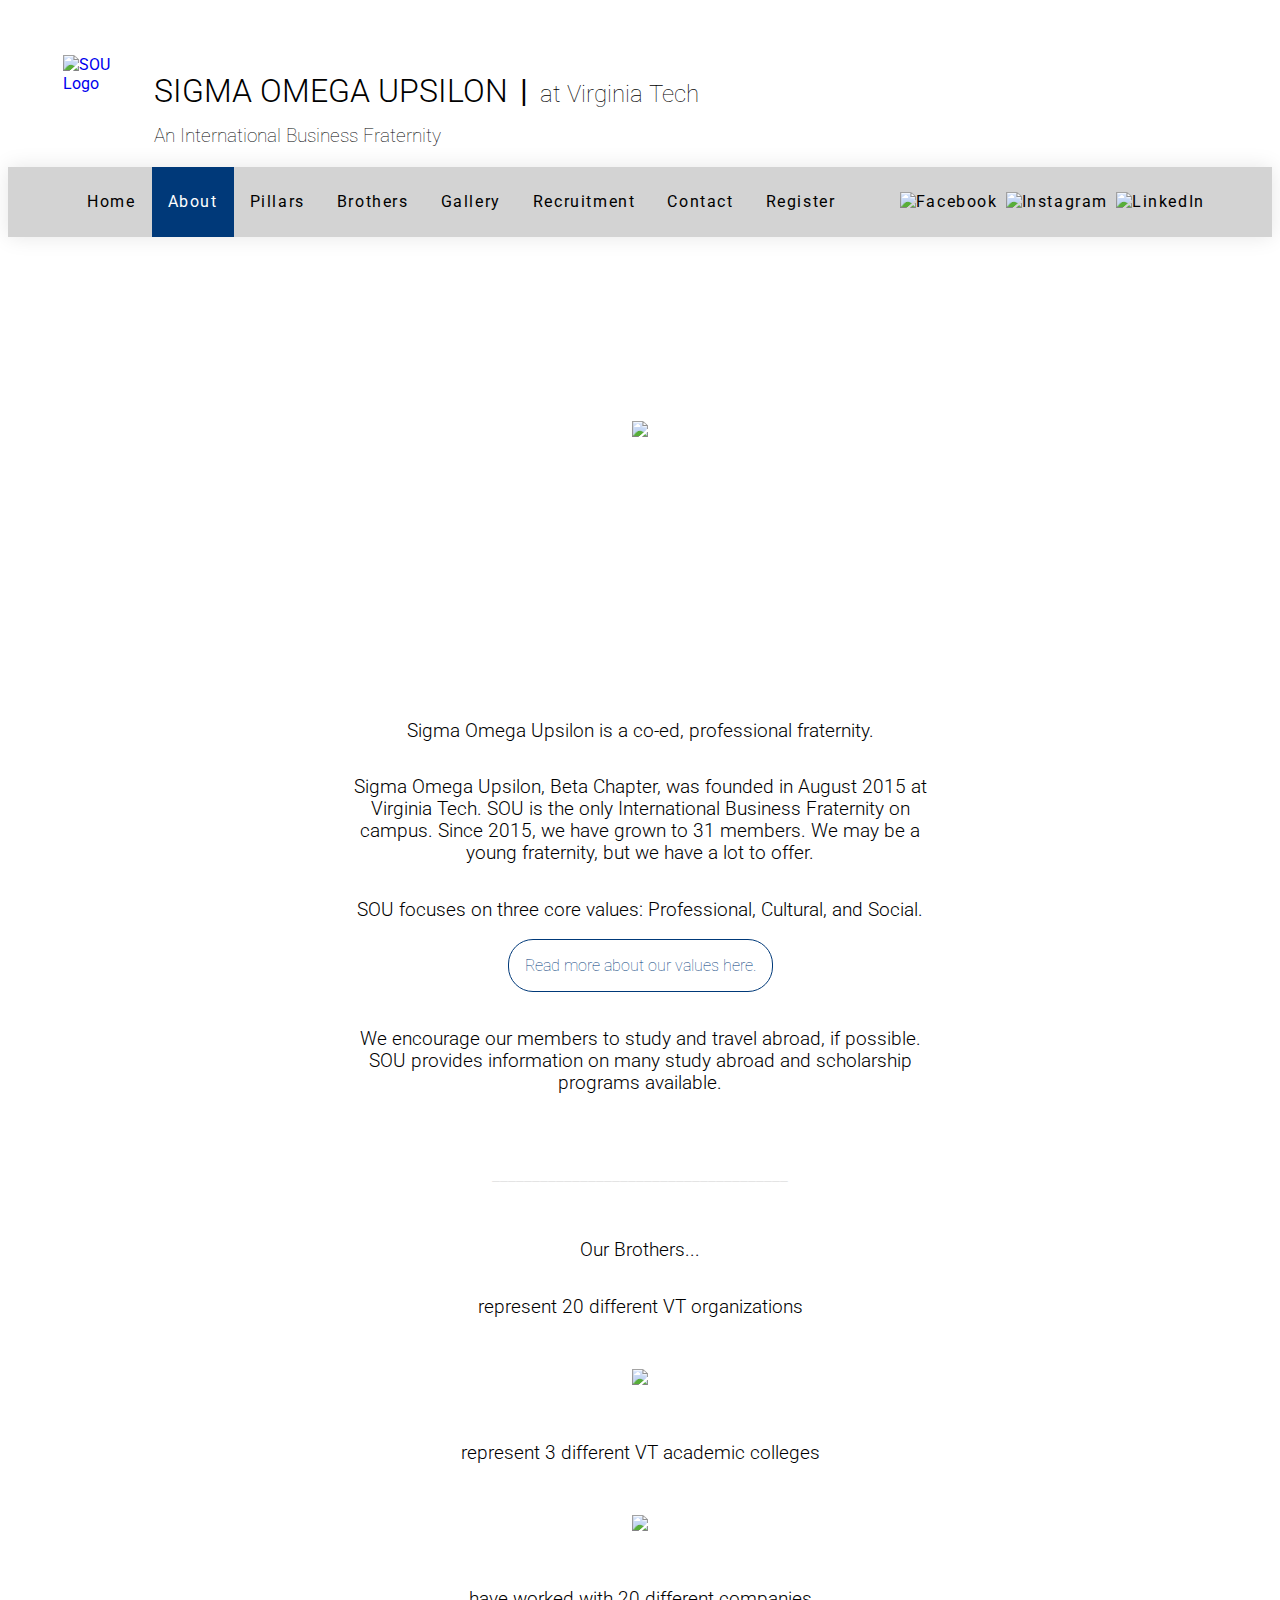
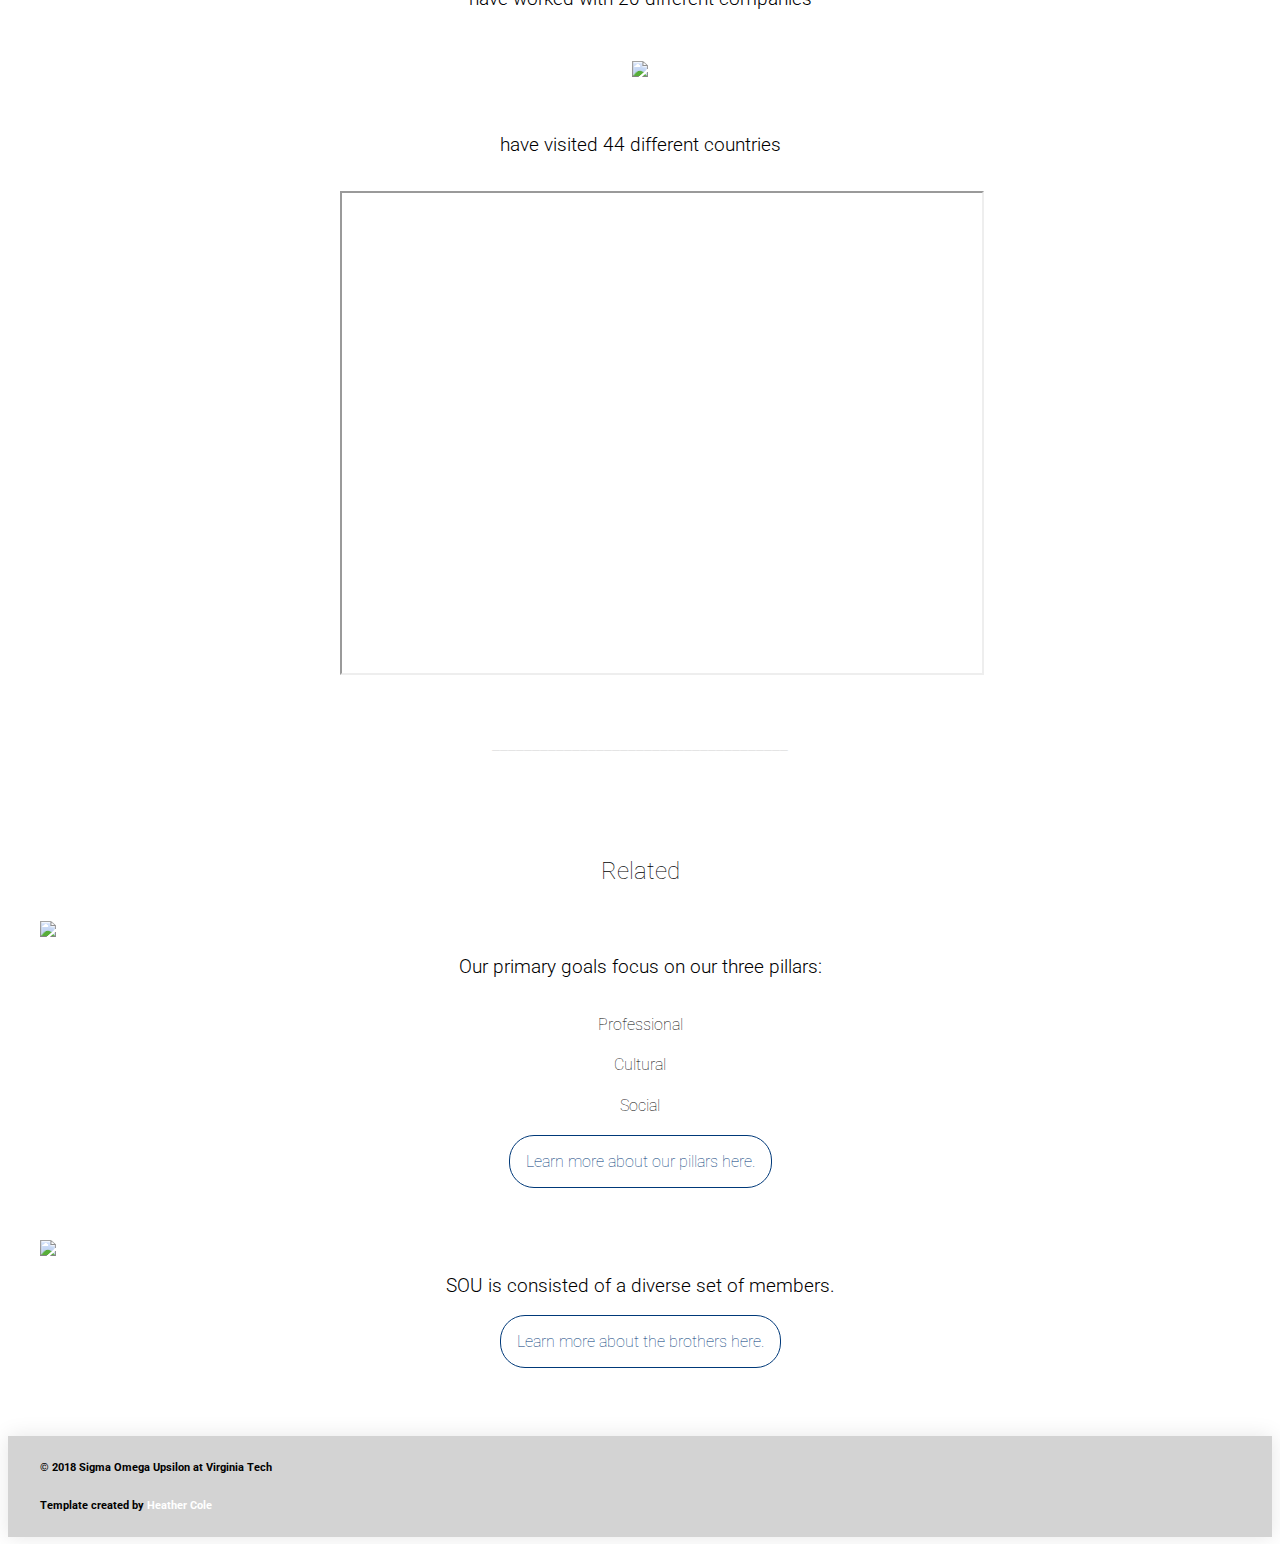
==== commit 2e1ac7ac: "Add files via upload" ====
--- a/about.html
+++ b/about.html
@@ -1,79 +1,94 @@
 <!DOCTYPE html>
 <html>
 <head>
+  <!-- Title for browser tab -->
   <title>SOU | About</title>
-  <link href="./main.css" type="text/css" rel="stylesheet">
+  <!-- CSS Stylesheet -->
+  <link href="main.css" type="text/css" rel="stylesheet">
+  <!-- Pull in font -->
   <link href="https://fonts.googleapis.com/css?family=Roboto:100,300,400&amp;subset=latin-ext" rel="stylesheet">
-  <link rel="shortcut icon" href="./images/favicon.ico" type="image/x-icon">
-  <link rel="icon" href="./images/favicon.ico" type="image/x-icon">
+  <!-- Browser tab image -->
+  <link rel="shortcut icon" href="./img/favicon.ico" type="image/x-icon">
+  <link rel="icon" href="./img/favicon.ico" type="image/x-icon">
 </head>
 <body>
+  <!-- Header -->
   <section class="header">
-  	<a class="logo" href="./index.html">
-      <img src="./images/sou_logo100.png"
-      onmouseover="this.src='./images/sou_logo100.png'"
-      onmouseout="this.src='./images/sou_logo100.png'"
-      alt="SOU Logo"/>
+  	<a class="logo" href="./index">
+      <img src="./img/sou_logo100.png"
+           alt="SOU Logo"/>
     </a>
-  	<table class="header-table">
-    	<tbody>
-        	<tr>
-            	<th><a  href="./index.html"><h1>SIGMA OMEGA UPSILON</h1></a></th>
-                <th><h1 class="divider"> | </h1></th>
-                <th><a href="http://vt.edu"><h2> Virginia Tech</h2></a></th>
-            </tr>
-            <tr>
-            	<td><h3>International Business Fraternity</h3></td>
-            </tr>
-        </tbody>
-    </table>
+    <div class="header-table">
+      <a href="index.html"><h1>SIGMA OMEGA UPSILON</h1>
+      <h1 class="divider"> | </h1>
+      <a href="http://vt.edu"><h2> at Virginia Tech</h2></a>
+      <h3>An International Business Fraternity</h3>
+    </div>
   </section>
+
+  <!-- Menu -->
   <section class="menu">
     <div class="tabs-container">
       <h4 class="spacer"> </h4>
       <a class="tab" href="index.html">Home</a>
-      <a class="tab-select" href="about.html">About</a>
+      <!-- Current Page -->
+        <a class="tab-select" href="about.html">About</a>
+      <!-- End Current Page -->
       <a class="tab" href="pillars.html">Pillars</a>
       <a class="tab" href="brothers.html">Brothers</a>
       <a class="tab" href="gallery.html">Gallery</a>
       <a class="tab" href="recruitment.html">Recruitment</a>
       <a class="tab" href="contact.html">Contact</a>
+      <a class="tab" href="register.html">Register</a>
+
       <h4 class="spacerflex"> </h4>
-      <a class="menu-contact" href="https://www.facebook.com/groups/1172872529405845/">
-      	<img src="./images/contact/facebook_black.png"
-      	onmouseover="this.src='./images/contact/facebook_white.png'"
-      	onmouseout="this.src='./images/contact/facebook_black.png'"
+
+      <a class="menu-contact" href="https://www.facebook.com/souatvt/">
+      	<img src="./img/contact/facebook_black.png"
+      	onmouseover="this.src='./img/contact/facebook_white.png'"
+      	onmouseout="this.src='./img/contact/facebook_black.png'"
       	alt="Facebook"/></a>
+      <!-- <a class="menu-contact" href="#">
+        <img src="./img/contact/twitter_black.png"
+      	onmouseover="this.src='./img/contact/twitter_white.png'"
+        onmouseout="this.src='./img/contact/twitter_black.png'"
+      	alt="Twitter"/></a> -->
       <a class="menu-contact" href="https://www.instagram.com/vt.sou/">
-      	<img src="./images/contact/instagram_black.png"
-      	onmouseover="this.src='./images/contact/instagram_white.png'"
-      	onmouseout="this.src='./images/contact/instagram_black.png'"
+      	<img src="./img/contact/instagram_black.png"
+      	onmouseover="this.src='./img/contact/instagram_white.png'"
+      	onmouseout="this.src='./img/contact/instagram_black.png'"
       	alt="Instagram"/></a>
-      <a class="menu-contact" href="https://www.linkedin.com/groups/8643741">
-      	<img src="./images/contact/linkedin_black.png"
-      	onmouseover="this.src='./images/contact/linkedin_white.png'"
-      	onmouseout="this.src='./images/contact/linkedin_black.png'"
+      <a class="menu-contact" href="https://www.linkedin.com/company/sigma-omega-upsilon-at-virginia-tech/">
+      	<img src="./img/contact/linkedin_black.png"
+      	onmouseover="this.src='./img/contact/linkedin_white.png'"
+      	onmouseout="this.src='./img/contact/linkedin_black.png'"
       	alt="LinkedIn"/></a>
       <h4 class="spacer"> </h4>
     </div>
   </section>
 
-  <section class="backgroundcontent">
+  <!-- About Page Content -->
+  <section class="backgroundcontent backgroundcontent-about">
     <h3> </h3>
-  	<img src="./images/icon_white_about.png"/>
+    <img src="./img/icon_white_about.png"/>
     <h3>About</h3>
   </section>
 
   <section class="about">
     <h3 class="text">Sigma Omega Upsilon is a co-ed, professional fraternity.</h3>
 
-    <h3 class="text">Sigma Omega Upsilon at Virginia Tech was founded in 2015.  SOU is the only International Business Fraternity on campus.  Since 2015, we have grown to 20 members.  We may be a small fraternity, but we have strong bonds.</h3>
+    <h3 class="text">Sigma Omega Upsilon, Beta Chapter, was founded in August 2015 at Virginia Tech.
+      SOU is the only International Business Fraternity on campus.  Since 2015, we
+      have grown to
+      <!--Update as needed-->31<!--End update-->
+      members.  We may be a young fraternity, but we have a lot to offer.</h3>
 
     <h3 class="text">SOU focuses on three core values: Professional, Cultural, and Social.</h3>
-	<a class="jump" href="./pillars.html">Read more about our values here.</a>
+    <a class="jump" href="pillars.html">Read more about our values here.</a>
     <h3 class="text"> </h3>
 
-    <h3 class="text">We encourage our members to study and travel abroad, if possible.  SOU provides information on many study abroad and scholarship programs available.</h3>
+    <h3 class="text">We encourage our members to study and travel abroad, if possible.
+      SOU provides information on many study abroad and scholarship programs available.</h3>
 
     <!--Divider bar between sections.-->
     <h5 class="line"> </h5>
@@ -84,55 +99,69 @@
     <h3 class="text">Our Brothers...</h3>
 
     <!--Organization info-->
-    <h3 class="text">represent 20 different VT organizations</h3>
-    <img class="fact" src="./images/sou_orgs.png"/>
+    <h3 class="text">represent
+      <!--Update as needed-->20<!--End update-->
+      different VT organizations</h3>
+    <img class="fact" src="./img/sou_orgs.png"/>
 
     <!--Divider space-->
     <h5 class="line"> </h5>
 
     <!--Majors info-->
-    <h3 class="text">represent 3 different VT academic colleges</h3>
-    <img class="fact" src="./images/sou_colleges.png"/>
+    <h3 class="text">represent
+      <!--Update as needed-->3<!--End update-->
+      different VT academic colleges</h3>
+    <img class="fact" src="./img/sou_colleges.png"/>
 
     <!--Divider space-->
     <h5 class="line"> </h5>
 
-    <!--States info-->
-    <h3 class="text">are from 4 different states</h3>
-    <img class="fact" src="./images/sou_usmap.png"/>
+    <!--Company info-->
+    <h3 class="text">have worked with
+      <!--Update as needed-->20<!--End update-->
+      different companies</h3>
+    <img class="fact" src="./img/sou_jobs.png"/>
 
     <!--Divider space-->
     <h5 class="line"> </h5>
 
     <!--Countries info-->
-    <h3 class="text">have visited 35 different countries</h3>
-    <img class="fact" src="./images/sou_worldmap.png"/>
+    <h3 class="text">have visited
+      <!--Update as needed-->44<!--End update-->
+      different countries</h3>
+    <!-- <img class="fact" src="./img/sou_worldmap.png"/> -->
+    <iframe src="https://www.google.com/maps/d/u/2/embed?mid=1qrk4FCsRGR74RrZUdqx2ZUmmdK5zL7d7"
+            width="640" height="480"></iframe>
 
     <!--Divider bar between sections.-->
     <h5 class="line"> </h5>
     <h3 class="line">_____________________________________</h3>
-
-    <section class="related">
-      <h2>Related</h2>
-      <img src="./images/icon_pillars.png"/>
-      <h3 class="list">Our primary goals focus on our three pillars: </h3>
-      <h4>Professional</h4>
-      <h4>Cultural</h4>
-      <h4 class="last">Social</h4>
-      <a href="./pillars.html">Learn more about our pillars here.</a>
-      <h5> </h5>
-      <img src="./images/icon_brothers.png"/>
-      <h3 class="nonlist">SOU is consisted of a diverse set of members.</h3>
-      <a href="./brothers.html">Learn more about the brothers here.</a>
-      <h5> </h5>
-    </section>
   </section>
 
+  <section class="related">
+    <h2>Related</h2>
+    <img src="./img/icon_pillars.png"/>
+    <h3 class="list">Our primary goals focus on our three pillars: </h3>
+    <h4>Professional</h4>
+    <h4>Cultural</h4>
+    <h4 class="last">Social</h4>
+    <a href="pillars.html">Learn more about our pillars here.</a>
+    <h5> </h5>
+    <img src="./img/icon_brothers.png"/>
+    <h3 class="nonlist">SOU is consisted of a diverse set of members.</h3>
+    <a href="brothers.html">Learn more about the brothers here.</a>
+    <h5> </h5>
+  </section>
+  <!-- end page content -->
+
+  <!-- Footer -->
   <section class="menu">
     <div class="footer-container">
+      <!--Edit year as needed-->
       <h6>&copy; 2018 Sigma Omega Upsilon at Virginia Tech</h6>
-      <!--Website and Images created by Heather Cole (hlcole.com)-->
-      <h6>Created by <a href="http://hlcole.com">Heather Cole</a></h6>
+      <!--End need to edit-->
+
+      <h6>Template created by <a href="http://hlcole.com">Heather Cole</a></h6>
     </div>
   </section>
 </body>
--- a/main.css
+++ b/main.css
@@ -1,14 +1,3 @@
-@media screen and (max-width: 768px) {
-  .tab {
-    font-size: 0.8rem; }
-
-  .tabs-container {
-    flex-direction: column;
-    width: 85%;
-    height: 150px; }
-
-  .backgroundcontent {
-    background-image: url("./images/winter_350.png"); } }
 /* --------------------
 		  Header
    --------------------*/
@@ -16,23 +5,18 @@
   max-width: 100%;
   height: auto;
   display: center;
-  text-align: left; }
+  text-align: left;
+  margin: 4%; }
   .header img {
     padding: 5% 0 2% 5%; }
 
+.logo {
+  float: left; }
+
 .header-table {
-  vertical-align: center;
+  float: left;
   display: inline-block;
-  border-collapse: collapse;
   padding: 0 0 2% 0; }
-  .header-table th {
-    text-align: left;
-    height: 0rem;
-    vertical-align: bottom; }
-  .header-table td {
-    text-align: left;
-    height: 0rem;
-    vertical-align: top; }
   .header-table h1, .header-table h2, .header-table h3 {
     color: black; }
   .header-table h1 {
@@ -44,6 +28,7 @@
   .header-table h2, .header-table h3 {
     font-weight: 100; }
   .header-table h3 {
+    clear: both;
     height: 0rem;
     padding: 0 0 0 0.5rem; }
   .header-table .divider {
@@ -54,6 +39,7 @@
 		  Menu
    --------------------*/
 .menu {
+  clear: both;
   display: flex;
   flex-direction: column;
   justify-content: left;
@@ -160,7 +146,9 @@
 	  Home Page
    --------------------*/
 .backgroundcontent-home {
-  background-image: url("./images/winter.png");
+  clear: both;
+  /* change the image for home page */
+  background-image: url("./img/fall.jpg");
   background-color: #fff;
   background-repeat: no-repeat;
   background-size: cover;
@@ -219,7 +207,9 @@
 	  Other Pages
    --------------------*/
 .backgroundcontent {
-  background-image: url("./images/winter.png");
+  clear: both;
+  /* default background image */
+  background-image: url("./img/fall.jpg");
   background-color: #fff;
   background-repeat: no-repeat;
   background-size: cover;
@@ -234,28 +224,105 @@
     font-weight: 100;
     display: block; }
 
-.about, .pillars, .brothers, .gallery, .recruitment, .contact {
+.backgroundcontent-about {
+  /* change the image for about page */
+  background-image: url("./img/fall.jpg"); }
+
+.backgroundcontent-pillars {
+  /* change the image for pillars page */
+  background-image: url("./img/fall.jpg"); }
+
+.backgroundcontent-brothers {
+  /* change the image for brothers page */
+  background-image: url("./img/fall.jpg"); }
+
+.backgroundcontent-gallery {
+  /* change the image for gallery page */
+  background-image: url("./img/fall.jpg"); }
+
+.backgroundcontent-recruitment {
+  /* change the image for recruitment page */
+  background-image: url("./img/fall.jpg"); }
+
+.backgroundcontent-contact {
+  /* change the image for contact page */
+  background-image: url("./img/fall.jpg"); }
+
+.backgroundcontent-register {
+  /* change the image for register page */
+  background-image: url("./img/fall.jpg"); }
+
+.about, .pillars, .brothers, .gallery, .recruitment, .contact, .register {
   padding: 2rem;
   justify-content: center;
   display: center;
   font-family: "Roboto", "Lato", sans-serif;
   text-align: center;
   display: block; }
-  .about .text, .pillars .text, .brothers .text, .gallery .text, .recruitment .text, .contact .text {
+  .about .text, .pillars .text, .brothers .text, .gallery .text, .recruitment .text, .contact .text, .register .text {
     font-weight: 300;
     padding-bottom: 1rem; }
-  .about h4, .pillars h4, .brothers h4, .gallery h4, .recruitment h4, .contact h4 {
+  .about h4, .pillars h4, .brothers h4, .gallery h4, .recruitment h4, .contact h4, .register h4 {
     font-weight: 100; }
-  .about img, .pillars img, .brothers img, .gallery img, .recruitment img, .contact img {
+  .about img, .pillars img, .brothers img, .gallery img, .recruitment img, .contact img, .register img {
     padding-top: 1rem;
     display: inline-block;
     align-items: center;
     margin: 0 auto;
-    max-width: 100%;
+    max-width: 500px;
     height: auto;
     width: auto\9; }
-  .about h5, .pillars h5, .brothers h5, .gallery h5, .recruitment h5, .contact h5 {
+  .about h5, .pillars h5, .brothers h5, .gallery h5, .recruitment h5, .contact h5, .register h5 {
     font-size: 2rem; }
+
+.register .text {
+  text-align: left; }
+.register button {
+  padding: 1rem;
+  font-weight: 100;
+  color: #003979;
+  border: 1px solid #003979;
+  border-radius: 25px;
+  transition: all 0.5s ease; }
+  .register button:hover {
+    color: white;
+    background: #003979;
+    transition: all 0.5s ease; }
+
+.about, .pillars, .register {
+  width: 600px;
+  text-align: center;
+  margin: auto;
+  padding-right: 10rem;
+  padding-left: 10rem; }
+
+.register .text {
+  text-align: left; }
+.register button {
+  font-size: 1rem;
+  padding: 1rem;
+  font-weight: 100;
+  color: #003979;
+  border: 1px solid #003979;
+  border-radius: 25px;
+  transition: all 0.5s ease; }
+  .register button:hover {
+    color: white;
+    background: #003979;
+    transition: all 0.5s ease; }
+.register fieldset {
+  text-align: left;
+  border: none; }
+.register .registerform {
+  padding: 1rem;
+  border: 2px solid #003979; }
+
+.pillars th {
+  width: 300px; }
+.pillars td {
+  padding: 1rem; }
+.pillars .small-pillarinfo {
+  display: none; }
 
 .related {
   padding: 2rem;
@@ -294,6 +361,7 @@
     font-weight: 300; }
 
 .line {
+  clear: both;
   color: LightGray;
   font-weight: 100; }
   .line h5 {
@@ -318,8 +386,6 @@
     color: white;
     background: #003979;
     transition: all 0.5s ease; }
-.recruitment table {
-  width: 100%; }
 
 .page-contact {
   padding: 1rem;
@@ -340,10 +406,6 @@
     color: #003979; }
     .contact .info a:hover {
       color: LightGray; }
-
-.about, .pillars {
-  padding-right: 10rem;
-  padding-left: 10rem; }
 
 img {
   max-width: 100%;
@@ -362,9 +424,137 @@
     background: #003979;
     transition: all 0.5s ease; }
 
-.pillars th {
-  width: 300px; }
-.pillars td {
-  padding: 1rem; }
+.jump-container {
+  margin-left: 20%;
+  margin-right: 20%; }
+
+.jump-contain {
+  float: left;
+  padding: 0.5rem;
+  padding-bottom: 2rem; }
+
+.card-container {
+  margin-left: 15%;
+  margin-right: 15%; }
+
+.card, .rushcard {
+  width: calc(33% - 1% - 30px);
+  height: 10rem;
+  /*10 rem*/
+  margin: 1% 1% 0 0;
+  padding: 15px;
+  background: WhiteSmoke;
+  float: left;
+  text-align: center;
+  vertical-align: middle;
+  position: relative; }
+  .card img, .rushcard img {
+    position: absolute;
+    right: 0;
+    left: 0;
+    top: 0;
+    bottom: 0;
+    margin: auto auto;
+    padding: 15px;
+    max-height: calc(100% - 30px);
+    max-width: calc(100% - 30px);
+    overflow: hidden; }
+
+.rushcard {
+  height: 15rem; }
+
+.photocard {
+  width: calc(50% - 1% - 30px);
+  height: 25rem;
+  /*10 rem*/
+  margin: 1% 1% 0 0;
+  padding: 15px;
+  background: WhiteSmoke;
+  float: left;
+  text-align: center;
+  vertical-align: middle;
+  position: relative; }
+  .photocard h4, .photocard h6 {
+    margin-bottom: 0px; }
+  .photocard h6 {
+    margin-top: 0px; }
+  .photocard img {
+    padding: 5px;
+    max-height: calc(75% - 30px);
+    max-width: calc(75% - 30px);
+    overflow: hidden; }
+
+.textcard {
+  width: calc(33% - 1% - 30px);
+  height: 3rem;
+  margin: 1% 1% 0 0;
+  padding: 15px;
+  background: WhiteSmoke;
+  float: left; }
+  .textcard h3 {
+    margin: 0px;
+    text-align: left;
+    padding: 0px; }
+
+#rushflyer {
+  width: calc(50% - 1% - 30px); }
+
+@media (max-width: 1084px) {
+  .card, .textcard, .rushcard {
+    width: calc(50% - 1% - 30px); }
+
+  .photocard {
+    width: calc(100% - 30px); } }
+@media (max-width: 946px) {
+  .about, .pillars {
+    width: 75%;
+    text-align: center;
+    margin: auto;
+    padding: 2rem; } }
+@media (max-width: 880px) {
+  .menu-contact {
+    display: none; }
+
+  .backgroundcontent, .backgroundcontent-home {
+    background-image: url("./img/fall_400.jpg"); }
+
+  .pillars .pillarinfo {
+    display: none; }
+  .pillars .small-pillarinfo {
+    display: block; }
+    .pillars .small-pillarinfo img {
+      width: 300px; }
+    .pillars .small-pillarinfo .text {
+      padding: 1rem; } }
+@media (max-width: 742px) {
+  .card, .textcard, .rushcard, #rushflyer {
+    width: calc(100% - 30px); }
+
+  .tab, .tab-select {
+    font-size: 0.75rem;
+    padding: 0 0.5rem; }
+
+  .spacer {
+    display: none; }
+
+  .photocard {
+    height: 20rem; } }
+@media (max-width: 642px) {
+  .header-table {
+    font-size: 0.75rem;
+    vertical-align: top; }
+
+  .logo {
+    width: 50px;
+    vertical-align: bottom; } }
+@media (max-width: 510px) {
+  .tab, .tab-select {
+    letter-spacing: 0.01rem;
+    font-size: 0.75rem;
+    padding: 0 0.3rem; }
+
+  .header-table {
+    font-size: 0.6rem;
+    vertical-align: top; } }
 
 /*# sourceMappingURL=main.css.map */
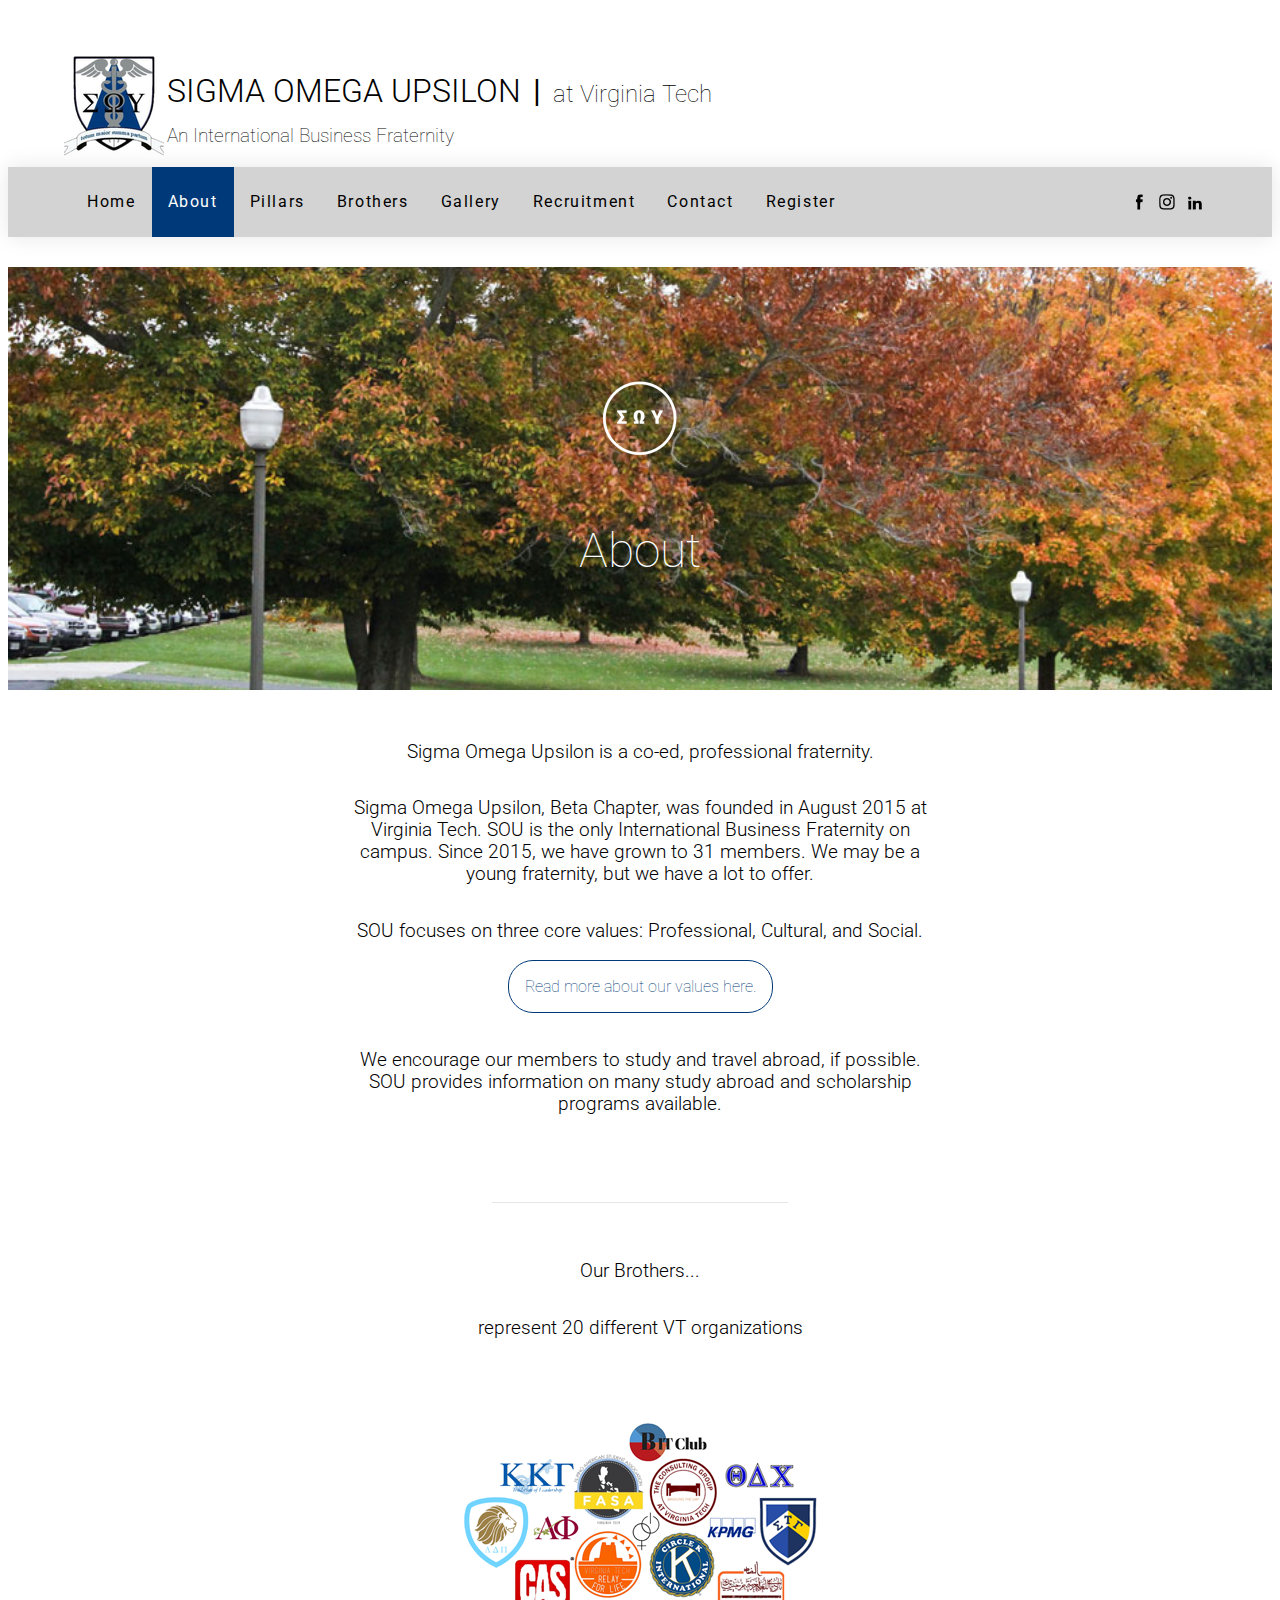
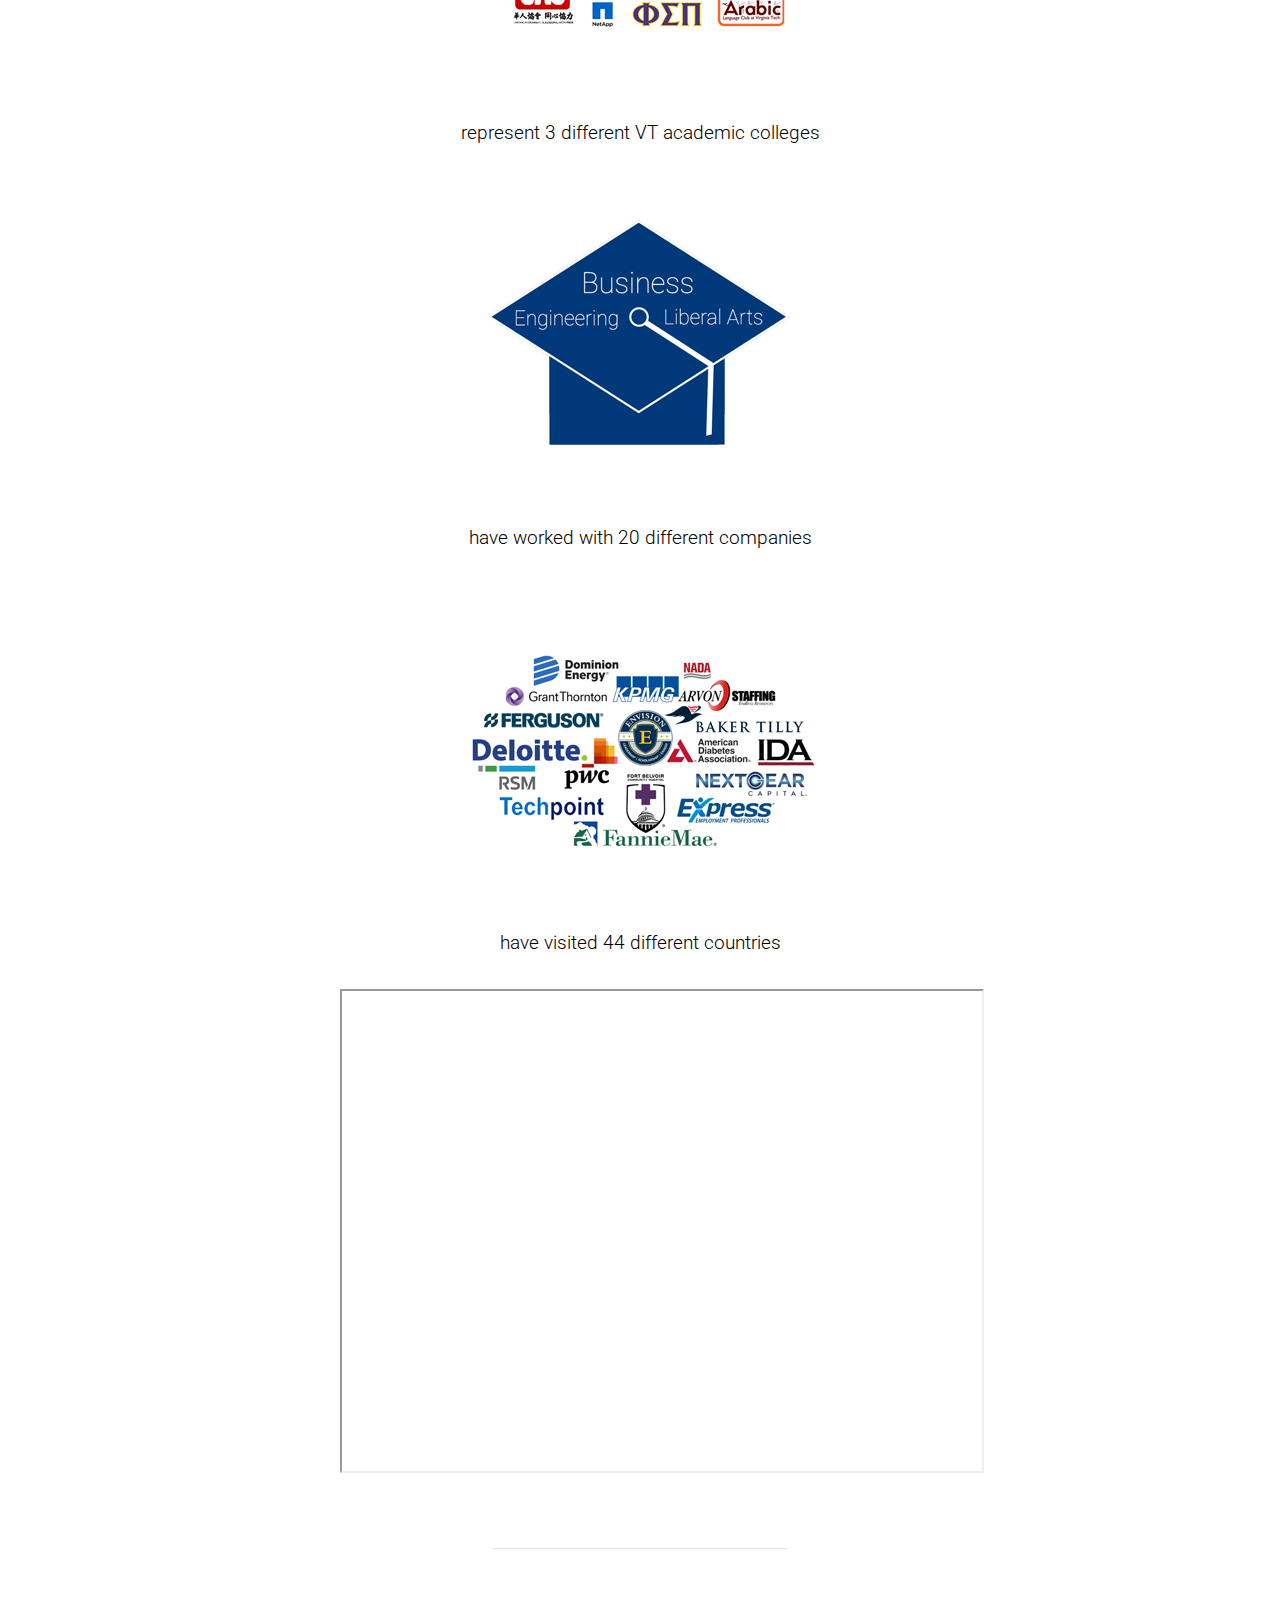
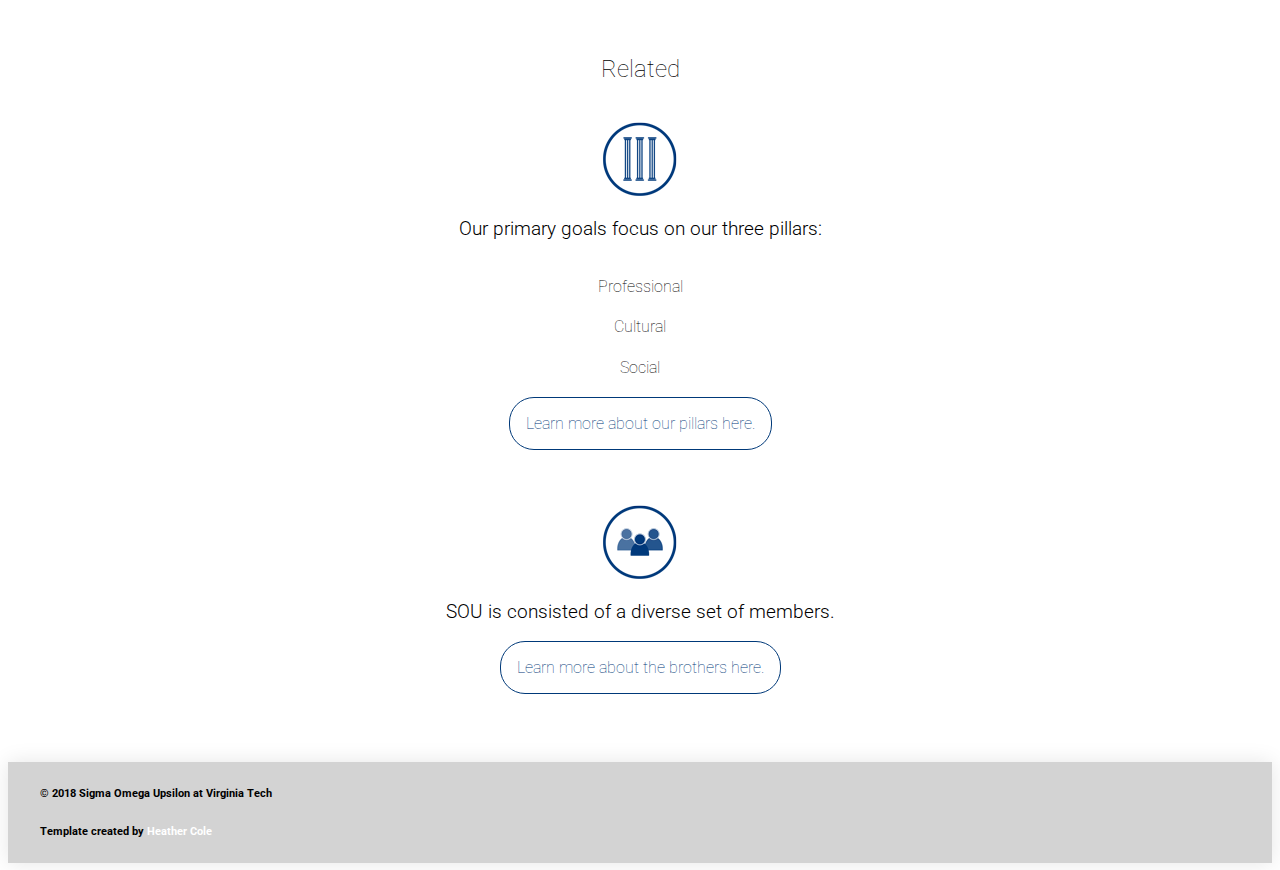
==== commit d838ff3c: "Update about.html" ====
--- a/about.html
+++ b/about.html
@@ -120,7 +120,7 @@
     <h3 class="text">have worked with
       <!--Update as needed-->20<!--End update-->
       different companies</h3>
-    <img class="fact" src="./img/sou_jobs.png"/>
+    <img class="fact" src="./img/sou_work.png"/>
 
     <!--Divider space-->
     <h5 class="line"> </h5>
--- a/main.css
+++ b/main.css
@@ -148,7 +148,7 @@
 .backgroundcontent-home {
   clear: both;
   /* change the image for home page */
-  background-image: url("./img/fall.jpg");
+  background-image: url("./img/winter.png");
   background-color: #fff;
   background-repeat: no-repeat;
   background-size: cover;
@@ -209,7 +209,7 @@
 .backgroundcontent {
   clear: both;
   /* default background image */
-  background-image: url("./img/fall.jpg");
+  background-image: url("./img/winter.png");
   background-color: #fff;
   background-repeat: no-repeat;
   background-size: cover;
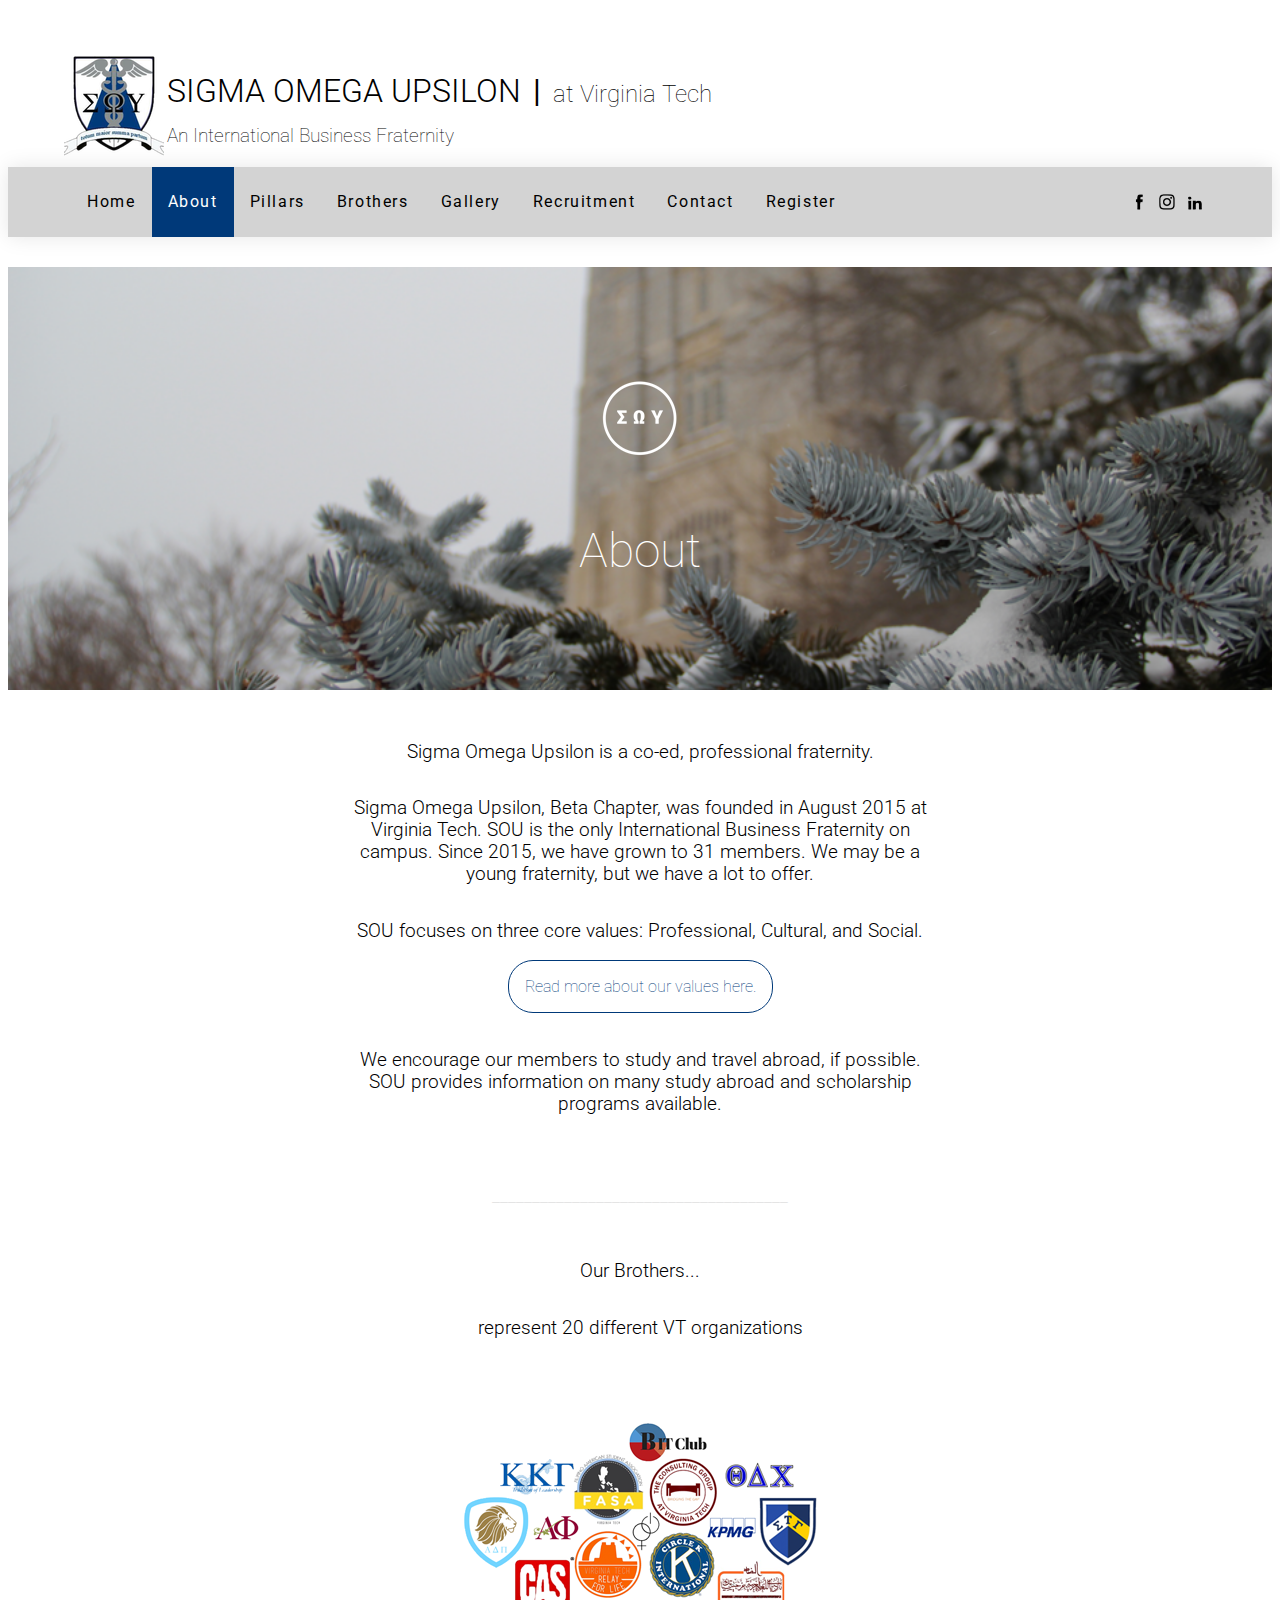
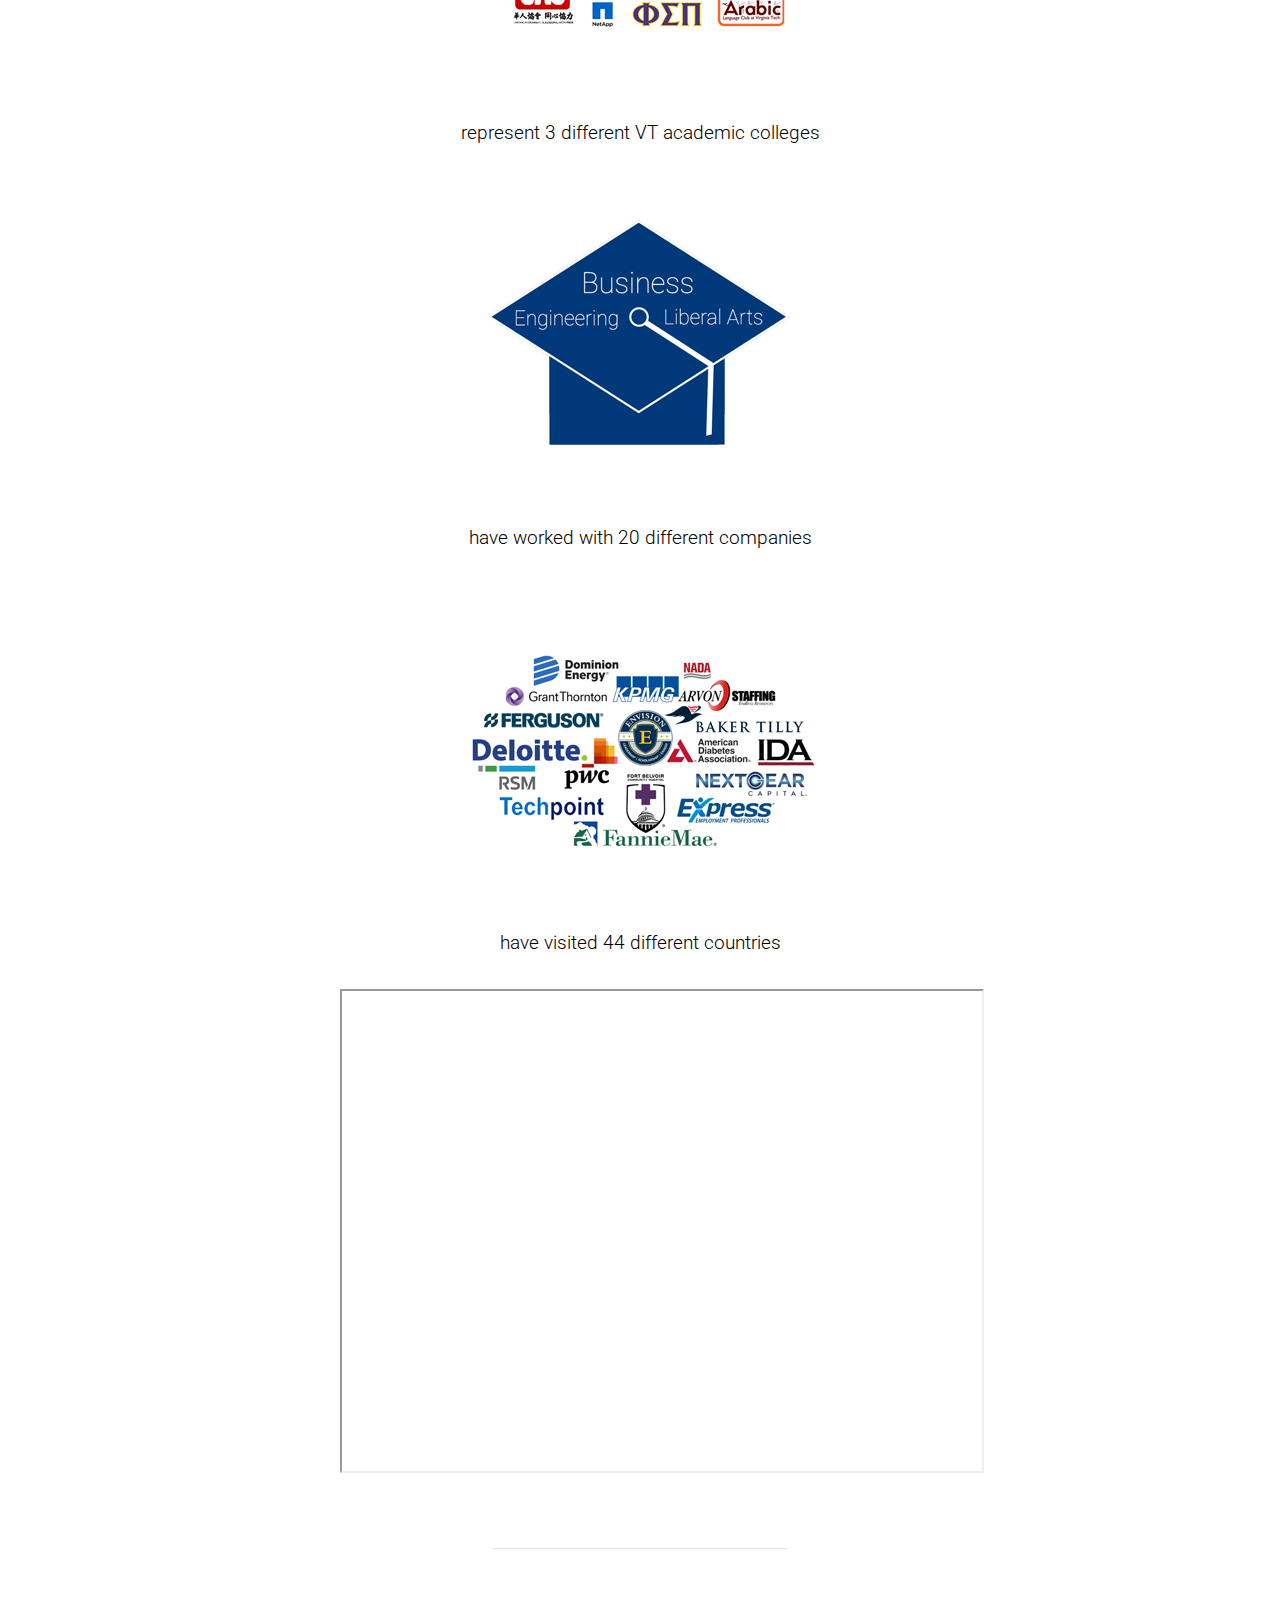
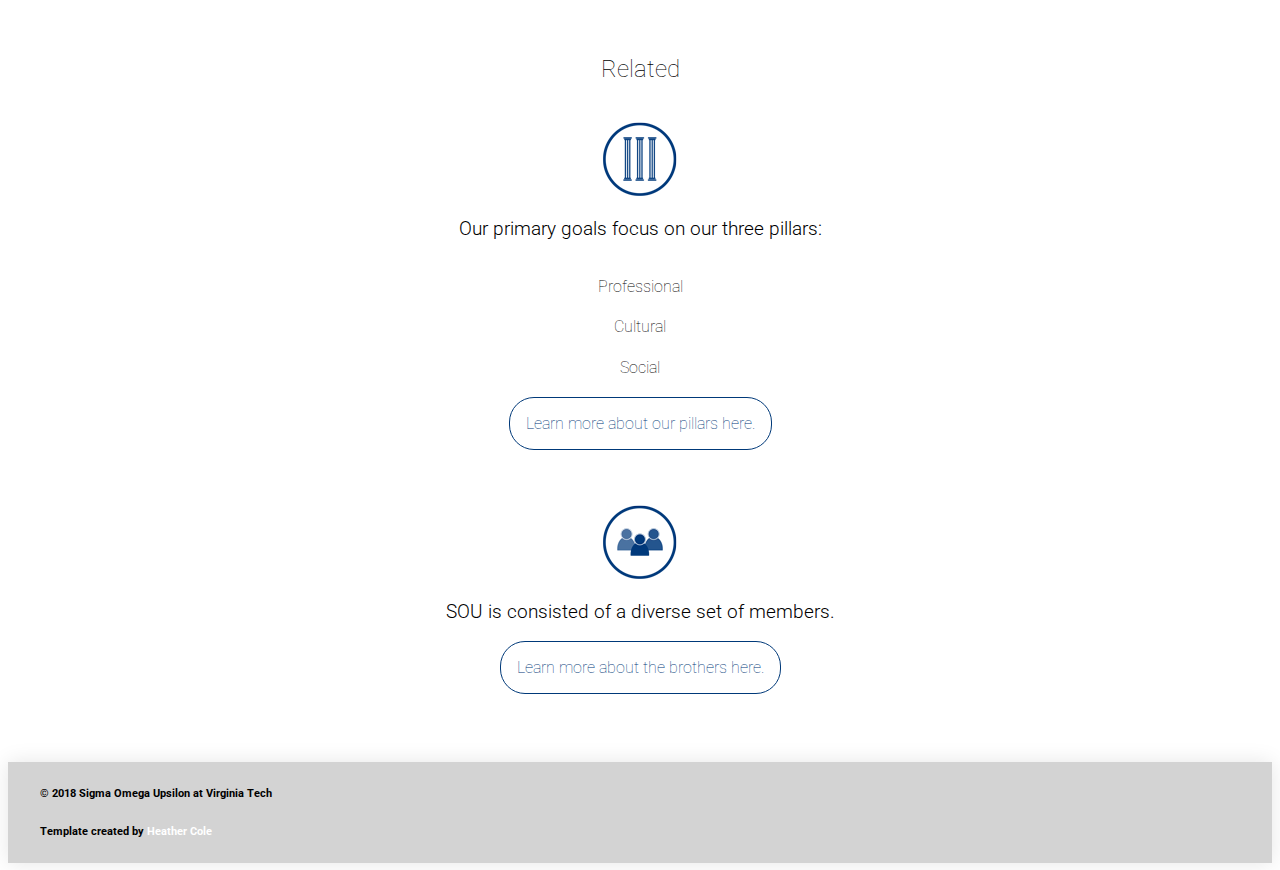
==== commit eaba0a27: "Update about.html" ====
--- a/about.html
+++ b/about.html
@@ -10,6 +10,13 @@
   <!-- Browser tab image -->
   <link rel="shortcut icon" href="./img/favicon.ico" type="image/x-icon">
   <link rel="icon" href="./img/favicon.ico" type="image/x-icon">
+  
+  <!-- Info for preview on other web pages -->
+  <meta property="og:site_name" content="Sigma Omega Upsilon at Virginia Tech"/>
+  <meta property="og:title" content="Sigma Omega Upsilon at Virginia Tech | About Page"/>
+  <meta property="og:description" content="Learn more about the Beta Chapter of Sigma Omega Upsilon."/>
+  <meta property="og:image" content="./img/gallery/brothers_f18.JPG">
+  <meta property="og:url" content="http://vtsou.com/about.html">
 </head>
 <body>
   <!-- Header -->
--- a/main.css
+++ b/main.css
@@ -148,7 +148,7 @@
 .backgroundcontent-home {
   clear: both;
   /* change the image for home page */
-  background-image: url("./img/winter.png");
+  background-image: url("./img/winter.png"); /* fall.jpg or winter.png */
   background-color: #fff;
   background-repeat: no-repeat;
   background-size: cover;
@@ -209,7 +209,7 @@
 .backgroundcontent {
   clear: both;
   /* default background image */
-  background-image: url("./img/winter.png");
+  background-image: url("./img/winter.png"); /* fall.jpg or winter.png */
   background-color: #fff;
   background-repeat: no-repeat;
   background-size: cover;
@@ -226,31 +226,31 @@
 
 .backgroundcontent-about {
   /* change the image for about page */
-  background-image: url("./img/fall.jpg"); }
+  background-image: url("./img/winter.png"); } /* fall.jpg or winter.png */
 
 .backgroundcontent-pillars {
   /* change the image for pillars page */
-  background-image: url("./img/fall.jpg"); }
+  background-image: url("./img/winter.png"); } /* fall.jpg or winter.png */
 
 .backgroundcontent-brothers {
   /* change the image for brothers page */
-  background-image: url("./img/fall.jpg"); }
+  background-image: url("./img/winter.png"); } /* fall.jpg or winter.png */
 
 .backgroundcontent-gallery {
   /* change the image for gallery page */
-  background-image: url("./img/fall.jpg"); }
+  background-image: url("./img/winter.png"); } /* fall.jpg or winter.png */
 
 .backgroundcontent-recruitment {
   /* change the image for recruitment page */
-  background-image: url("./img/fall.jpg"); }
+  background-image: url("./img/winter.png"); } /* fall.jpg or winter.png */
 
 .backgroundcontent-contact {
   /* change the image for contact page */
-  background-image: url("./img/fall.jpg"); }
+  background-image: url("./img/winter.png"); } /* fall.jpg or winter.png */
 
 .backgroundcontent-register {
   /* change the image for register page */
-  background-image: url("./img/fall.jpg"); }
+  background-image: url("./img/winter.png"); } /* fall.jpg or winter.png */
 
 .about, .pillars, .brothers, .gallery, .recruitment, .contact, .register {
   padding: 2rem;
